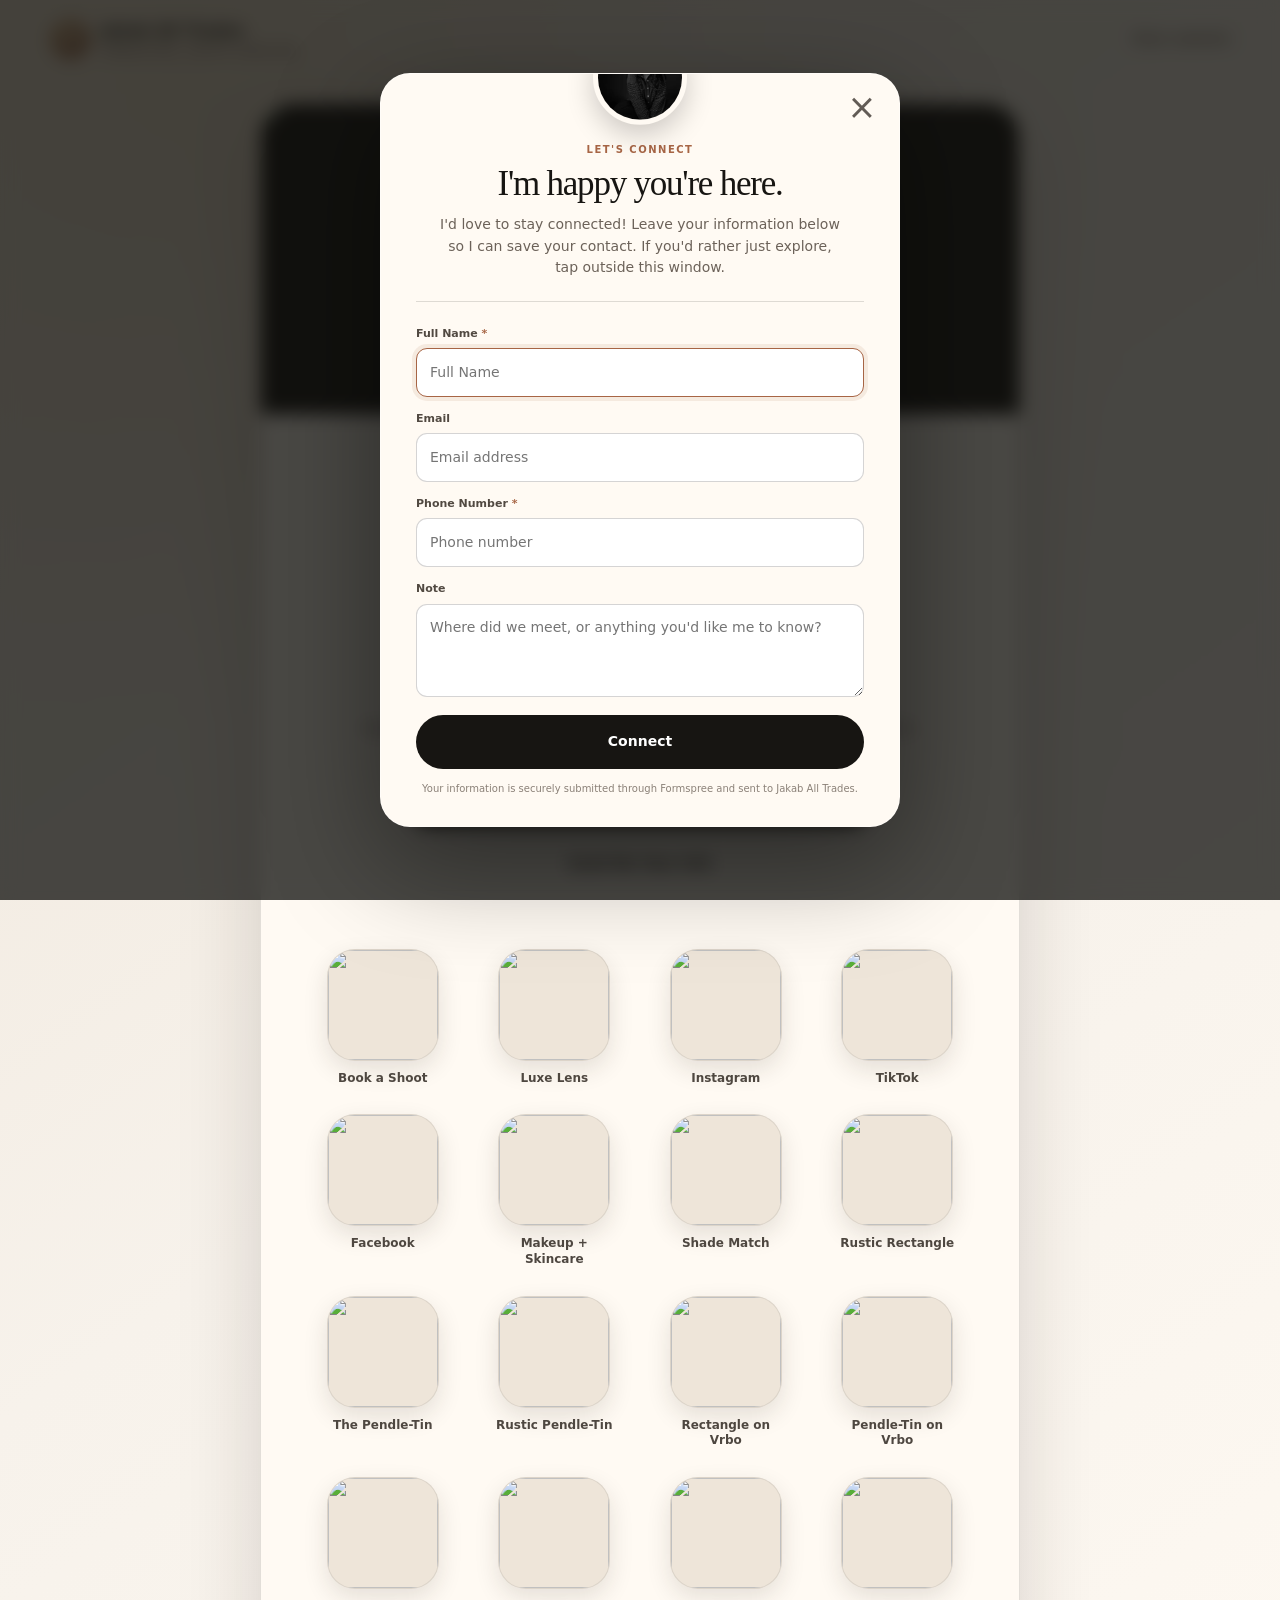
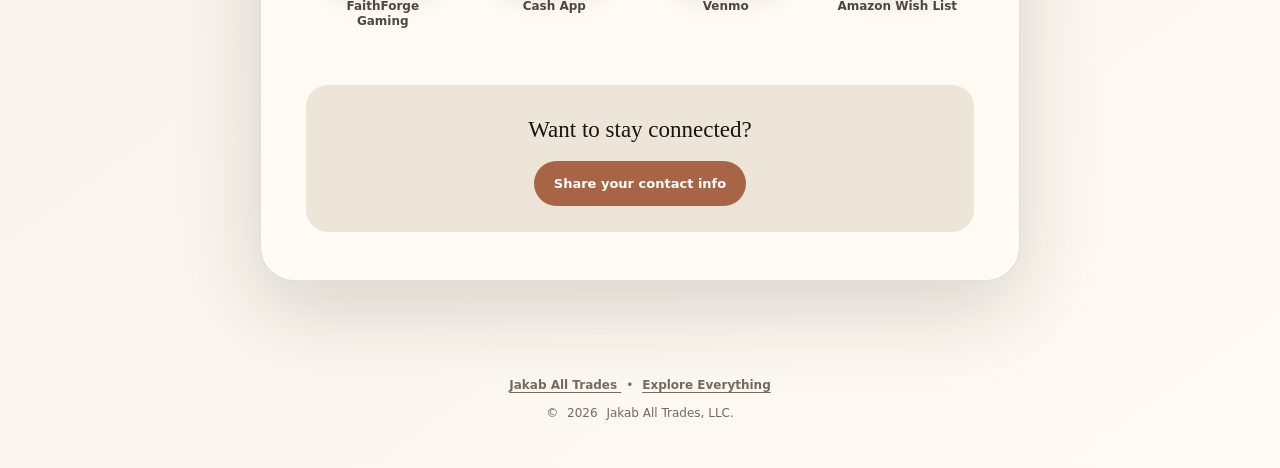
==== connect/index.html @ 353e12fd "Update print statement from 'Hello' to 'Goodbye'" ====
<!doctype html>
<html lang="en-US">

<head>
  <meta charset="utf-8">
  <meta name="viewport" content="width=device-width, initial-scale=1">

  <!-- =====================================================
       PRIMARY PAGE INFORMATION
       ===================================================== -->

  <title>Connect with Lucy Jakab | Jakab All Trades</title>

  <meta
    name="description"
    content="Connect with Lucy Jakab of Jakab All Trades in Pendleton, South Carolina. Find Luxe Lens Photography, stays near Clemson, social links, beauty favorites, FaithForge Gaming, and more.">

  <meta
    name="robots"
    content="index,follow,max-image-preview:large">

  <meta
    name="theme-color"
    content="#171512">

  <link
    rel="canonical"
    href="https://jakaballtrades.com/connect/">


  <!-- =====================================================
       BROWSER FAVICON
       ===================================================== -->

  <link
    rel="icon"
    type="image/webp"
    href="/assets/images/flaticon.webp">


  <!-- =====================================================
       SOCIAL SHARING / OPEN GRAPH

       Used when the Connect page is shared through
       Facebook, Messenger, Discord, texts, etc.
       ===================================================== -->

  <meta
    property="og:type"
    content="website">

  <meta
    property="og:site_name"
    content="Jakab All Trades">

  <meta
    property="og:locale"
    content="en_US">

  <meta
    property="og:url"
    content="https://jakaballtrades.com/connect/">

  <meta
    property="og:title"
    content="Connect with Lucy | Jakab All Trades">

  <meta
    property="og:description"
    content="Let's connect! Find Lucy Jakab's photography, Pendleton stays, social profiles, creative projects, recommendations, FaithForge Gaming, and more.">

  <meta
    property="og:image"
    content="https://jakaballtrades.com/assets/images/logo.webp">

  <meta
    property="og:image:type"
    content="image/webp">

  <meta
    property="og:image:alt"
    content="Jakab All Trades logo">


  <!-- =====================================================
       X / TWITTER CARD
       ===================================================== -->

  <meta
    name="twitter:card"
    content="summary_large_image">

  <meta
    name="twitter:title"
    content="Connect with Lucy | Jakab All Trades">

  <meta
    name="twitter:description"
    content="Connect with Lucy Jakab and explore photography, Pendleton stays, creative projects, recommendations, and more.">

  <meta
    name="twitter:image"
    content="https://jakaballtrades.com/assets/images/logo.webp">

  <meta
    name="twitter:image:alt"
    content="Jakab All Trades logo">


  <!-- =====================================================
       MAIN SITE STYLESHEET

       Because this page lives at:
       /connect/index.html

       ../ moves back to the website root.
       ===================================================== -->

  <link
    rel="stylesheet"
    href="../assets/css/styles.css">


  <!-- =====================================================
       STRUCTURED DATA
       ===================================================== -->

  <script type="application/ld+json">
  {
    "@context": "https://schema.org",
    "@type": "Organization",
    "name": "Jakab All Trades, LLC",
    "alternateName": "Jakab All Trades",
    "url": "https://jakaballtrades.com/",
    "logo": "https://jakaballtrades.com/assets/images/logo.webp",
    "description": "Photography by Luxe Lens, stays near Clemson, creative projects, beauty recommendations, and community connections from Lucy Jakab in Pendleton, South Carolina.",
    "areaServed": {
      "@type": "AdministrativeArea",
      "name": "Upstate South Carolina"
    },
    "sameAs": [
      "https://www.instagram.com/jakab.all.trades/",
      "https://www.facebook.com/lucy.norris.52",
      "https://faithforgegaming.com/"
    ]
  }
  </script>

</head>


<body class="connect-page">

<a class="skip-link" href="#main-content">
  Skip to content
</a>


<!-- =========================================
     SMALL TOP BAR
     ========================================= -->

<header class="connect-header">

  <a
    class="connect-brand"
    href="../"
    aria-label="Jakab All Trades home">

    <span class="connect-brand-mark">
      J
    </span>

    <span>
      Jakab All Trades
      <small>Pendleton, South Carolina</small>
    </span>

  </a>

  <a
    class="connect-home-link"
    href="../">
    Main website
  </a>

</header>


<main id="main-content">


  <!-- =========================================
       DIGITAL PROFILE CARD
       ========================================= -->

  <section class="digital-profile">

    <div class="digital-card">


      <!-- COVER IMAGE -->

      <div class="digital-cover">

        <img
          src="../assets/images/connect-cover.webp"
          alt="Jakab family"
          width="1200"
          height="650">

      </div>


      <!-- PROFILE PHOTO -->

      <div class="digital-avatar-holder">

        <img
          class="digital-avatar"
          src="../assets/images/profile-lucy.webp"
          alt="Lucy Jakab"
          width="200"
          height="200">

      </div>


      <!-- PROFILE INFORMATION -->

      <div class="digital-intro">

        <p class="digital-eyebrow">
          Jakab All Trades
        </p>

        <h1>
          Lucy Jakab
        </h1>

        <p class="digital-location">
          Pendleton, South Carolina
        </p>

        <p class="digital-bio">
          Hi there, welcome to my chaos! You'll find my photography,
          Pendleton stays, beauty favorites, communities, shops,
          recommendations, and all the other things I'm involved in
          right here.
        </p>


        <div class="digital-actions">

          <!--
            We'll create lucy-jakab.vcf separately.
          -->

          <a
            class="digital-button digital-button-primary"
            href="../assets/contact/lucy-jakab.vcf"
            download>
            Save My Contact
          </a>


          <button
            class="digital-button digital-button-secondary"
            type="button"
            data-open-lead>
            Send Me Your Info
          </button>

        </div>

      </div>



      <!-- =========================================
           POPL-STYLE IMAGE LINK GRID
           ========================================= -->

      <div class="digital-links">


        <!-- BOOK A SHOOT -->

        <a
          class="digital-link"
          href="https://unscriptedphotographers.com/b/Do33J2gYFtQOjV"
          target="_blank"
          rel="noopener">

          <span class="digital-link-image">
            <img
              src="../assets/images/link-book-shoot.webp"
              alt=""
              width="180"
              height="180">
          </span>

          <span>Book a Shoot</span>

        </a>


        <!-- LUXE LENS -->

        <a
          class="digital-link"
          href="https://www.instagram.com/luxelensphoto.rosestudios/"
          target="_blank"
          rel="noopener">

          <span class="digital-link-image">
            <img
              src="../assets/images/link-luxe-lens.webp"
              alt=""
              width="180"
              height="180">
          </span>

          <span>Luxe Lens</span>

        </a>


        <!-- INSTAGRAM -->

        <a
          class="digital-link"
          href="https://www.instagram.com/jakab.all.trades/"
          target="_blank"
          rel="noopener">

          <span class="digital-link-image">
            <img
              src="../assets/images/link-instagram.webp"
              alt=""
              width="180"
              height="180">
          </span>

          <span>Instagram</span>

        </a>


        <!-- TIKTOK -->

        <a
          class="digital-link"
          href="https://www.tiktok.com/@jakab.all.trades?_r=1&_t=ZP-99hqtp29LEl"
          target="_blank"
          rel="noopener">

          <span class="digital-link-image">
            <img
              src="../assets/images/link-tiktok.webp"
              alt=""
              width="180"
              height="180">
          </span>

          <span>TikTok</span>

        </a>


        <!-- FACEBOOK -->

        <a
          class="digital-link"
          href="https://www.facebook.com/lucy.norris.52"
          target="_blank"
          rel="noopener">

          <span class="digital-link-image">
            <img
              src="../assets/images/link-facebook.webp"
              alt=""
              width="180"
              height="180">
          </span>

          <span>Facebook</span>

        </a>


        <!-- MAKEUP -->

        <a
          class="digital-link"
          href="https://www.limelife.com/LucyJ/home"
          target="_blank"
          rel="noopener">

          <span class="digital-link-image">
            <img
              src="../assets/images/link-makeup.webp"
              alt=""
              width="180"
              height="180">
          </span>

          <span>Makeup + Skincare</span>

        </a>


        <!-- SHADE MATCH -->

        <a
          class="digital-link"
          href="https://www.riddle.com/view/482998?qzzr=1"
          target="_blank"
          rel="noopener">

          <span class="digital-link-image">
            <img
              src="../assets/images/link-shade-match.webp"
              alt=""
              width="180"
              height="180">
          </span>

          <span>Shade Match</span>

        </a>


        <!-- RUSTIC RECTANGLE -->

        <a
          class="digital-link"
          href="https://www.airbnb.com/rooms/47705872"
          target="_blank"
          rel="noopener">

          <span class="digital-link-image">
            <img
              src="../assets/images/link-rustic-rectangle.webp"
              alt=""
              width="180"
              height="180">
          </span>

          <span>Rustic Rectangle</span>

        </a>


        <!-- PENDLE-TIN -->

        <a
          class="digital-link"
          href="https://www.airbnb.com/rooms/33664061"
          target="_blank"
          rel="noopener">

          <span class="digital-link-image">
            <img
              src="../assets/images/link-pendle-tin.webp"
              alt=""
              width="180"
              height="180">
          </span>

          <span>The Pendle-Tin</span>

        </a>


        <!-- RUSTIC PENDLE-TIN -->

        <a
          class="digital-link"
          href="https://www.airbnb.com/rooms/1068824138586578535"
          target="_blank"
          rel="noopener">

          <span class="digital-link-image">
            <img
              src="../assets/images/link-rustic-pendletin.webp"
              alt=""
              width="180"
              height="180">
          </span>

          <span>Rustic Pendle-Tin</span>

        </a>


        <!-- VRBO RUSTIC RECTANGLE -->

        <a
          class="digital-link"
          href="https://www.vrbo.com/en-gb/p2178318vb"
          target="_blank"
          rel="noopener">

          <span class="digital-link-image">
            <img
              src="../assets/images/link-vrbo.webp"
              alt=""
              width="180"
              height="180">
          </span>

          <span>Rectangle on Vrbo</span>

        </a>


        <!-- VRBO PENDLE-TIN -->

        <a
          class="digital-link"
          href="https://www.vrbo.com/3015378"
          target="_blank"
          rel="noopener">

          <span class="digital-link-image">
            <img
              src="../assets/images/link-vrbo.webp"
              alt=""
              width="180"
              height="180">
          </span>

          <span>Pendle-Tin on Vrbo</span>

        </a>


        <!-- FAITHFORGE -->

        <a
          class="digital-link"
          href="https://faithforgegaming.com/"
          target="_blank"
          rel="noopener">

          <span class="digital-link-image">
            <img
              src="../assets/images/link-faithforge.webp"
              alt=""
              width="180"
              height="180">
          </span>

          <span>FaithForge Gaming</span>

        </a>


        <!-- CASH APP -->

        <a
          class="digital-link"
          href="https://cash.app/$LucyJakab"
          target="_blank"
          rel="noopener">

          <span class="digital-link-image">
            <img
              src="../assets/images/link-cashapp.webp"
              alt=""
              width="180"
              height="180">
          </span>

          <span>Cash App</span>

        </a>


        <!-- VENMO -->

        <a
          class="digital-link"
          href="https://account.venmo.com/u/Lucy-Jakab"
          target="_blank"
          rel="noopener">

          <span class="digital-link-image">
            <img
              src="../assets/images/link-venmo.webp"
              alt=""
              width="180"
              height="180">
          </span>

          <span>Venmo</span>

        </a>


        <!-- AMAZON -->

        <a
          class="digital-link"
          href="https://www.amazon.com/hz/wishlist/ls/2M4NUTN7SDLER?ref_=wl_share"
          target="_blank"
          rel="noopener">

          <span class="digital-link-image">
            <img
              src="../assets/images/link-amazon.webp"
              alt=""
              width="180"
              height="180">
          </span>

          <span>Amazon Wish List</span>

        </a>


      </div>


      <!-- =========================================
           BOTTOM CONNECT CTA
           ========================================= -->

      <div class="digital-bottom-cta">

        <p>
          Want to stay connected?
        </p>

        <button
          type="button"
          data-open-lead>
          Share your contact info
        </button>

      </div>


    </div>

  </section>

</main>



<!-- =====================================================
     LEAD CAPTURE MODAL
     Opens on EVERY PAGE LOAD
     ===================================================== -->

<div
  class="lead-modal"
  id="lead-modal"
  role="dialog"
  aria-modal="true"
  aria-labelledby="lead-title"
  aria-describedby="lead-description">

  <div
    class="lead-backdrop"
    data-close-lead>
  </div>


  <div class="lead-card">


    <!-- CLOSE -->

    <button
      class="lead-close"
      type="button"
      aria-label="Close"
      data-close-lead>
      &times;
    </button>


    <!-- PROFILE PHOTO -->

    <img
      class="lead-avatar"
      src="../assets/images/profile-lucy.webp"
      alt="Lucy Jakab"
      width="100"
      height="100">


    <!-- FORM STATE -->

    <div id="lead-form-state">

      <div class="lead-heading">

        <p class="lead-kicker">
          Let's connect
        </p>

        <h2 id="lead-title">
          I'm happy you're here.
        </h2>

        <p id="lead-description">
          I'd love to stay connected! Leave your information below
          so I can save your contact. If you'd rather just explore,
          tap outside this window.
        </p>

      </div>


      <!-- =====================================
           FORMSPREE FORM
           ===================================== -->

      <form
        id="lead-form"
        class="lead-form"
        action="https://formspree.io/f/maennzyr"
        method="POST">


        <!-- FULL NAME -->

        <div class="lead-field">

          <label for="lead-name">
            Full Name
            <span>*</span>
          </label>

          <input
            id="lead-name"
            type="text"
            name="name"
            autocomplete="name"
            placeholder="Full Name"
            required>

        </div>


        <!-- EMAIL -->

        <div class="lead-field">

          <label for="lead-email">
            Email
          </label>

          <input
            id="lead-email"
            type="email"
            name="email"
            autocomplete="email"
            placeholder="Email address">

        </div>


        <!-- PHONE -->

        <div class="lead-field">

          <label for="lead-phone">
            Phone Number
            <span>*</span>
          </label>

          <input
            id="lead-phone"
            type="tel"
            name="phone"
            autocomplete="tel"
            inputmode="tel"
            placeholder="Phone number"
            required>

        </div>


        <!-- NOTE -->

        <div class="lead-field">

          <label for="lead-note">
            Note
          </label>

          <textarea
            id="lead-note"
            name="message"
            rows="3"
            placeholder="Where did we meet, or anything you'd like me to know?"></textarea>

        </div>


        <!-- LEAD SOURCE -->

        <input
          id="lead-source"
          type="hidden"
          name="lead_source"
          value="Direct">


        <!-- PAGE -->

        <input
          type="hidden"
          name="page"
          value="Jakab All Trades Connect Page">


        <!-- SUBJECT -->

        <input
          type="hidden"
          name="_subject"
          value="New Jakab All Trades Lead">


        <!-- SUBMIT -->

        <button
          id="lead-submit"
          class="lead-submit"
          type="submit">

          <span class="lead-submit-text">
            Connect
          </span>

          <span
            class="lead-submit-loading"
            hidden>
            Sending...
          </span>

        </button>


        <p class="lead-privacy">
          Your information is securely submitted through Formspree
          and sent to Jakab All Trades.
        </p>


        <!-- ERROR MESSAGE -->

        <p
          id="lead-error"
          class="lead-error"
          role="alert"
          hidden>

          Something went wrong. Please try again.

        </p>

      </form>

    </div>



    <!-- =====================================
         SUCCESS STATE
         ===================================== -->

    <div
      id="lead-success-state"
      class="lead-success"
      hidden>

      <div class="lead-success-icon">
        ✓
      </div>

      <p class="lead-kicker">
        You're connected
      </p>

      <h2>
        Thanks for saying hello!
      </h2>

      <p>
        Your information has been sent to me.
        Feel free to explore everything below.
      </p>

      <button
        class="lead-success-button"
        type="button"
        data-close-lead>

        Continue Exploring

      </button>

    </div>


  </div>

</div>



<!-- =========================================
     SMALL FOOTER
     ========================================= -->

<footer class="connect-footer">

  <a href="../">
    Jakab All Trades
  </a>

  <span>
    •
  </span>

  <a href="../links/">
    Explore Everything
  </a>

  <p>
    © <span data-year></span> Jakab All Trades, LLC.
  </p>

</footer>



<!-- YOUR NORMAL SITE JS -->

<script src="../assets/js/site.js" defer></script>


<!-- =========================================
     CONNECT PAGE JS
     ========================================= -->

<script>

document.addEventListener("DOMContentLoaded", function () {

  const modal =
    document.getElementById("lead-modal");

  const form =
    document.getElementById("lead-form");

  const formState =
    document.getElementById("lead-form-state");

  const successState =
    document.getElementById("lead-success-state");

  const errorMessage =
    document.getElementById("lead-error");

  const submitButton =
    document.getElementById("lead-submit");

  const submitText =
    submitButton.querySelector(".lead-submit-text");

  const submitLoading =
    submitButton.querySelector(".lead-submit-loading");

  const firstInput =
    document.getElementById("lead-name");

  const sourceInput =
    document.getElementById("lead-source");

  const openButtons =
    document.querySelectorAll("[data-open-lead]");

  const closeButtons =
    document.querySelectorAll("[data-close-lead]");


  /* =========================================
     READ LEAD SOURCE FROM URL

     Examples:

     /connect/?src=qr
     /connect/?src=nfc
     /connect/?src=business-card
     /connect/?src=photography

     ========================================= */

  const urlParams =
    new URLSearchParams(window.location.search);

  const leadSource =
    urlParams.get("src");

  if (leadSource) {

    sourceInput.value = leadSource;

  }



  /* =========================================
     OPEN MODAL
     ========================================= */

  function openLeadModal() {

    modal.classList.add("is-open");

    document.body.classList.add("lead-modal-open");

    /*
      Don't immediately open the mobile keyboard.
      Only autofocus on larger screens.
    */

    if (window.innerWidth > 680) {

      setTimeout(function () {

        firstInput.focus();

      }, 250);

    }

  }



  /* =========================================
     CLOSE MODAL
     ========================================= */

  function closeLeadModal() {

    modal.classList.remove("is-open");

    document.body.classList.remove("lead-modal-open");

  }



  /* =========================================
     ALWAYS SHOW WHEN PAGE OPENS
     ========================================= */

  openLeadModal();



  /* =========================================
     OPEN BUTTONS
     ========================================= */

  openButtons.forEach(function (button) {

    button.addEventListener(
      "click",
      openLeadModal
    );

  });



  /* =========================================
     CLOSE BUTTONS / BACKDROP
     ========================================= */

  closeButtons.forEach(function (button) {

    button.addEventListener(
      "click",
      closeLeadModal
    );

  });



  /* =========================================
     ESC KEY
     ========================================= */

  document.addEventListener(
    "keydown",
    function (event) {

      if (
        event.key === "Escape" &&
        modal.classList.contains("is-open")
      ) {

        closeLeadModal();

      }

    }
  );



  /* =========================================
     AJAX FORMSPREE SUBMISSION

     Keeps visitor on your website.
     ========================================= */

  form.addEventListener(
    "submit",
    async function (event) {

      event.preventDefault();


      errorMessage.hidden = true;

      submitButton.disabled = true;

      submitText.hidden = true;

      submitLoading.hidden = false;


      const formData =
        new FormData(form);


      try {

        const response =
          await fetch(
            form.action,
            {
              method: "POST",
              body: formData,
              headers: {
                "Accept": "application/json"
              }
            }
          );


        if (response.ok) {

          formState.hidden = true;

          successState.hidden = false;

          form.reset();

          /*
            Preserve source after reset.
          */

          sourceInput.value =
            leadSource || "Direct";

        }

        else {

          throw new Error(
            "Form submission failed."
          );

        }

      }

      catch (error) {

        errorMessage.hidden = false;

      }

      finally {

        submitButton.disabled = false;

        submitText.hidden = false;

        submitLoading.hidden = true;

      }

    }
  );



  /* =========================================
     YEAR
     ========================================= */

  document
    .querySelectorAll("[data-year]")
    .forEach(function (element) {

      element.textContent =
        new Date().getFullYear();

    });

});

</script>


</body>
</html>
---- assets/css/styles.css ----
:root {
  --ink: #171512;
  --ink-soft: #36322d;
  --paper: #f7f2eb;
  --paper-deep: #eee5d9;
  --cream: #fffaf3;
  --white: #ffffff;
  --clay: #a76545;
  --clay-dark: #73432e;
  --sage: #77806d;
  --gold: #b89055;
  --line: rgba(23, 21, 18, 0.14);
  --line-light: rgba(255, 255, 255, 0.18);
  --shadow: 0 24px 70px rgba(35, 26, 18, 0.14);
  --radius-sm: 14px;
  --radius-md: 24px;
  --radius-lg: 36px;
  --content: 1180px;
}

* { box-sizing: border-box; }
html { scroll-behavior: smooth; }
body {
  margin: 0;
  background: var(--paper);
  color: var(--ink);
  font-family: Inter, ui-sans-serif, system-ui, -apple-system, BlinkMacSystemFont, "Segoe UI", sans-serif;
  font-size: 16px;
  line-height: 1.65;
  text-rendering: optimizeLegibility;
}
img { display: block; max-width: 100%; }
a { color: inherit; }
button, input, textarea { font: inherit; }

.skip-link {
  position: fixed;
  top: 12px;
  left: 12px;
  z-index: 1000;
  transform: translateY(-150%);
  padding: 10px 14px;
  border-radius: 10px;
  background: var(--white);
  color: var(--ink);
  font-weight: 800;
}
.skip-link:focus { transform: translateY(0); }

.container {
  width: min(calc(100% - 40px), var(--content));
  margin-inline: auto;
}

.site-header {
  position: sticky;
  top: 0;
  z-index: 100;
  border-bottom: 1px solid rgba(255, 255, 255, 0.10);
  background: rgba(23, 21, 18, 0.92);
  color: var(--white);
  backdrop-filter: blur(14px);
}
.header-inner {
  min-height: 78px;
  display: flex;
  align-items: center;
  justify-content: space-between;
  gap: 24px;
}
.brand {
  display: inline-flex;
  align-items: center;
  gap: 12px;
  text-decoration: none;
  font-weight: 850;
  letter-spacing: -0.02em;
}
.brand-mark {
  width: 42px;
  height: 42px;
  display: grid;
  place-items: center;
  border: 1px solid var(--line-light);
  border-radius: 50%;
  background: linear-gradient(145deg, #d7b88a, #8e5a3f);
  color: var(--white);
  font-family: Georgia, "Times New Roman", serif;
  font-size: 21px;
}
.brand small {
  display: block;
  color: rgba(255,255,255,.67);
  font-size: 11px;
  font-weight: 650;
  letter-spacing: .11em;
  text-transform: uppercase;
}
.site-nav { display: flex; align-items: center; gap: 24px; }
.site-nav a {
  text-decoration: none;
  color: rgba(255,255,255,.78);
  font-size: 14px;
  font-weight: 720;
}
.site-nav a:hover, .site-nav a:focus-visible { color: var(--white); }
.nav-cta {
  padding: 10px 16px;
  border: 1px solid rgba(255,255,255,.24);
  border-radius: 999px;
}
.menu-button {
  display: none;
  width: 46px;
  height: 46px;
  border: 1px solid var(--line-light);
  border-radius: 50%;
  background: transparent;
  color: var(--white);
  cursor: pointer;
}
.menu-button svg { width: 23px; margin: auto; }

.hero {
  overflow: hidden;
  background:
    radial-gradient(circle at 12% 10%, rgba(184, 144, 85, .16), transparent 33%),
    linear-gradient(135deg, #171512 0%, #211b17 55%, #2b211b 100%);
  color: var(--white);
}
.hero-inner {
  min-height: 680px;
  display: grid;
  grid-template-columns: 1.05fr .95fr;
  gap: clamp(42px, 7vw, 92px);
  align-items: center;
  padding-block: 72px;
}
.eyebrow {
  display: inline-flex;
  align-items: center;
  gap: 10px;
  margin: 0 0 18px;
  color: #d8c2a4;
  font-size: 12px;
  font-weight: 850;
  letter-spacing: .14em;
  text-transform: uppercase;
}
.eyebrow::before { content: ""; width: 34px; height: 1px; background: currentColor; }
h1, h2, h3 {
  margin-top: 0;
  font-family: Georgia, "Times New Roman", serif;
  letter-spacing: -0.035em;
  line-height: 1.08;
}
h1 { max-width: 760px; margin-bottom: 22px; font-size: clamp(47px, 6.4vw, 86px); font-weight: 500; }
h2 { margin-bottom: 16px; font-size: clamp(35px, 4vw, 56px); font-weight: 500; }
h3 { margin-bottom: 10px; font-size: clamp(23px, 2.3vw, 31px); font-weight: 600; }
.hero-copy > p:not(.eyebrow) {
  max-width: 650px;
  margin: 0 0 32px;
  color: rgba(255,255,255,.73);
  font-size: clamp(17px, 2vw, 20px);
}
.button-row { display: flex; flex-wrap: wrap; gap: 12px; }
.button {
  min-height: 50px;
  display: inline-flex;
  align-items: center;
  justify-content: center;
  gap: 9px;
  padding: 12px 20px;
  border: 1px solid transparent;
  border-radius: 999px;
  text-decoration: none;
  font-size: 14px;
  font-weight: 820;
  transition: transform .18s ease, background .18s ease, border-color .18s ease;
}
.button:hover { transform: translateY(-2px); }
.button-light { background: var(--cream); color: var(--ink); }
.button-outline { border-color: rgba(255,255,255,.26); color: var(--white); }
.button-dark { background: var(--ink); color: var(--white); }
.button-clay { background: var(--clay); color: var(--white); }

.hero-visual { position: relative; min-height: 520px; }
.hero-photo {
  width: min(100%, 560px);
  height: 520px;
  margin-left: auto;
  border-radius: 200px 200px 26px 26px;
  object-fit: cover;
  object-position: center;
  box-shadow: 0 36px 100px rgba(0,0,0,.42);
}
.profile-chip {
  position: absolute;
  left: -24px;
  bottom: 34px;
  width: min(315px, 78%);
  display: flex;
  align-items: center;
  gap: 14px;
  padding: 14px;
  border: 1px solid rgba(255,255,255,.22);
  border-radius: 22px;
  background: rgba(248, 241, 232, .94);
  color: var(--ink);
  box-shadow: var(--shadow);
}
.profile-chip img {
  width: 74px;
  height: 74px;
  border-radius: 50%;
  object-fit: cover;
}
.profile-chip strong { display: block; font-size: 16px; }
.profile-chip span { color: #6d6259; font-size: 13px; }

.trust-strip { border-bottom: 1px solid var(--line); background: var(--cream); }
.trust-inner {
  min-height: 92px;
  display: grid;
  grid-template-columns: repeat(3, 1fr);
  align-items: center;
  gap: 20px;
  text-align: center;
  color: #6a6057;
  font-size: 13px;
  font-weight: 760;
  letter-spacing: .04em;
  text-transform: uppercase;
}
.trust-inner span + span { border-left: 1px solid var(--line); }

.section { padding-block: clamp(76px, 10vw, 125px); }
.section-cream { background: var(--cream); }
.section-dark { background: var(--ink); color: var(--white); }
.section-heading {
  max-width: 730px;
  margin-bottom: 40px;
}
.section-heading p { margin: 0; color: #70665d; font-size: 18px; }
.section-dark .section-heading p { color: rgba(255,255,255,.66); }

.branch-grid {
  display: grid;
  grid-template-columns: repeat(12, 1fr);
  gap: 18px;
}
.branch-card {
  min-height: 330px;
  position: relative;
  overflow: hidden;
  display: flex;
  flex-direction: column;
  justify-content: flex-end;
  padding: 30px;
  border: 1px solid var(--line);
  border-radius: var(--radius-md);
  background: var(--white);
  text-decoration: none;
  box-shadow: 0 10px 35px rgba(44, 34, 24, .05);
  transition: transform .2s ease, box-shadow .2s ease;
}
.branch-card:hover { transform: translateY(-5px); box-shadow: var(--shadow); }
.branch-card::before {
  content: "";
  position: absolute;
  inset: 0;
  background: radial-gradient(circle at 90% 10%, rgba(167, 101, 69, .18), transparent 35%);
}
.branch-card > * { position: relative; }
.branch-card-large { grid-column: span 6; }
.branch-card-small { grid-column: span 3; }
.branch-number { margin-bottom: auto; color: var(--clay); font-size: 12px; font-weight: 850; letter-spacing: .12em; }
.branch-card p { margin: 0; color: #71675e; }
.branch-link { margin-top: 22px; font-size: 13px; font-weight: 850; }
.branch-card-dark { background: #26221e; color: var(--white); border-color: transparent; }
.branch-card-dark p { color: rgba(255,255,255,.65); }
.branch-card-sage { background: #dfe3d9; }
.branch-card-clay { background: #ead7ca; }

.photo-grid {
  display: grid;
  grid-template-columns: repeat(3, 1fr);
  gap: 18px;
}
.photo-card { text-decoration: none; }
.photo-frame {
  aspect-ratio: 4 / 5;
  overflow: hidden;
  border-radius: var(--radius-md);
  background: #ddd;
}
.photo-frame img { width: 100%; height: 100%; object-fit: cover; transition: transform .45s ease; }
.photo-card:hover img { transform: scale(1.035); }
.photo-card h3 { margin: 18px 0 6px; font-size: 26px; }
.photo-card p { margin: 0; color: #70665d; }

.split {
  display: grid;
  grid-template-columns: 1fr 1fr;
  gap: clamp(38px, 7vw, 90px);
  align-items: center;
}
.split-photo {
  min-height: 560px;
  border-radius: var(--radius-lg);
  object-fit: cover;
  box-shadow: var(--shadow);
}
.copy p { color: #70665d; font-size: 18px; }
.copy .button-row { margin-top: 28px; }

.stay-grid { display: grid; grid-template-columns: repeat(3, 1fr); gap: 18px; }
.stay-card {
  overflow: hidden;
  border: 1px solid var(--line);
  border-radius: var(--radius-md);
  background: var(--white);
}
.stay-card img { width: 100%; aspect-ratio: 4/3; object-fit: cover; }
.stay-card-body { padding: 24px; }
.stay-card-body h3 { font-size: 25px; }
.stay-card-body p { color: #70665d; }
.text-link { font-size: 14px; font-weight: 850; text-underline-offset: 4px; }

.cta-panel {
  display: grid;
  grid-template-columns: 1.3fr .7fr;
  gap: 40px;
  align-items: center;
  padding: clamp(36px, 6vw, 70px);
  border-radius: var(--radius-lg);
  background: linear-gradient(135deg, #b77756, #7e4934);
  color: var(--white);
}
.cta-panel p { max-width: 650px; color: rgba(255,255,255,.78); font-size: 18px; }
.cta-panel .button-row { justify-content: flex-end; }

.page-hero {
  padding-block: 90px 82px;
  background: linear-gradient(135deg, #171512, #2b211b);
  color: var(--white);
}
.page-hero p:not(.eyebrow) { max-width: 720px; margin: 0; color: rgba(255,255,255,.70); font-size: 19px; }
.breadcrumbs { margin-bottom: 22px; color: rgba(255,255,255,.58); font-size: 13px; }
.breadcrumbs a { text-underline-offset: 3px; }

.content-grid {
  display: grid;
  grid-template-columns: 1fr 1fr;
  gap: 18px;
}
.info-card {
  padding: 30px;
  border: 1px solid var(--line);
  border-radius: var(--radius-md);
  background: var(--white);
}
.info-card p { color: #70665d; }

.link-groups { display: grid; grid-template-columns: repeat(2, 1fr); gap: 22px; }
.link-group {
  padding: 28px;
  border: 1px solid var(--line);
  border-radius: var(--radius-md);
  background: var(--white);
}
.link-list { display: grid; gap: 10px; }
.link-item {
  min-height: 52px;
  display: flex;
  align-items: center;
  justify-content: space-between;
  gap: 18px;
  padding: 12px 15px;
  border: 1px solid var(--line);
  border-radius: 13px;
  text-decoration: none;
  font-weight: 760;
}
.link-item:hover { border-color: rgba(167,101,69,.55); background: #fbf7f1; }
.link-item span { color: #8a7d72; font-size: 12px; font-weight: 650; }

.site-footer { padding-block: 56px 34px; background: #11100e; color: var(--white); }
.footer-grid { display: grid; grid-template-columns: 1.4fr .6fr .6fr; gap: 40px; }
.footer-copy { max-width: 500px; color: rgba(255,255,255,.58); }
.footer-heading { margin: 0 0 12px; font-size: 12px; font-weight: 850; letter-spacing: .12em; text-transform: uppercase; color: #d6bd9c; }
.footer-links { display: grid; gap: 8px; }
.footer-links a { color: rgba(255,255,255,.72); text-decoration: none; }
.footer-links a:hover { color: var(--white); }
.footer-bottom {
  display: flex;
  justify-content: space-between;
  gap: 20px;
  margin-top: 42px;
  padding-top: 22px;
  border-top: 1px solid rgba(255,255,255,.12);
  color: rgba(255,255,255,.48);
  font-size: 12px;
}

:focus-visible { outline: 3px solid #d7a66d; outline-offset: 4px; }

@media (max-width: 920px) {
  .menu-button { display: grid; place-items: center; }
  .site-nav {
    position: absolute;
    top: 78px;
    left: 20px;
    right: 20px;
    display: none;
    align-items: stretch;
    flex-direction: column;
    gap: 0;
    padding: 12px;
    border: 1px solid rgba(255,255,255,.13);
    border-radius: 18px;
    background: #1d1a17;
    box-shadow: 0 18px 50px rgba(0,0,0,.35);
  }
  .site-nav.is-open { display: flex; }
  .site-nav a { padding: 12px; border-radius: 10px; }
  .site-nav a:hover { background: rgba(255,255,255,.06); }
  .nav-cta { border: 0; }
  .hero-inner { grid-template-columns: 1fr; min-height: auto; }
  .hero-copy { max-width: 760px; }
  .hero-visual { width: min(100%, 620px); margin-inline: auto; }
  .branch-card-large { grid-column: span 12; }
  .branch-card-small { grid-column: span 6; }
  .split { grid-template-columns: 1fr; }
  .split-photo { min-height: 430px; }
  .stay-grid { grid-template-columns: 1fr 1fr; }
  .cta-panel { grid-template-columns: 1fr; }
  .cta-panel .button-row { justify-content: flex-start; }
  .footer-grid { grid-template-columns: 1fr 1fr; }
  .footer-grid > :first-child { grid-column: 1 / -1; }
}

@media (max-width: 680px) {
  .container { width: min(calc(100% - 28px), var(--content)); }
  .header-inner { min-height: 70px; }
  .site-nav { top: 70px; left: 14px; right: 14px; }
  .brand-text { font-size: 14px; }
  .hero-inner { padding-block: 54px 68px; gap: 46px; }
  h1 { font-size: clamp(43px, 13vw, 62px); }
  .hero-visual { min-height: 440px; }
  .hero-photo { height: 430px; border-radius: 150px 150px 22px 22px; }
  .profile-chip { left: 10px; bottom: 18px; }
  .trust-inner { grid-template-columns: 1fr; gap: 0; padding-block: 20px; }
  .trust-inner span { padding: 8px; }
  .trust-inner span + span { border-left: 0; }
  .branch-card-small { grid-column: span 12; }
  .photo-grid, .stay-grid, .content-grid, .link-groups { grid-template-columns: 1fr; }
  .section { padding-block: 72px; }
  .page-hero { padding-block: 64px; }
  .footer-grid { grid-template-columns: 1fr; }
  .footer-grid > :first-child { grid-column: auto; }
  .footer-bottom { flex-direction: column; }
}

@media (prefers-reduced-motion: reduce) {
  *, *::before, *::after { scroll-behavior: auto !important; transition: none !important; }
}
/* =========================================================
   JAKAB ALL TRADES
   QR / NFC CONNECT PAGE
   ========================================================= */

.connect-page {
  min-height: 100vh;
  background:
    radial-gradient(
      circle at 15% 5%,
      rgba(184,144,85,.14),
      transparent 28%
    ),
    linear-gradient(
      145deg,
      #eee5d9 0%,
      #f7f2eb 48%,
      #fffaf3 100%
    );
}


/* =========================================================
   SIMPLE HEADER
   ========================================================= */

.connect-header {
  width: min(calc(100% - 40px), 1180px);
  min-height: 78px;
  margin-inline: auto;

  display: flex;
  align-items: center;
  justify-content: space-between;
  gap: 20px;
}


.connect-brand {
  display: inline-flex;
  align-items: center;
  gap: 11px;

  color: var(--ink);
  text-decoration: none;
  font-weight: 850;
}


.connect-brand-mark {
  width: 40px;
  height: 40px;

  display: grid;
  place-items: center;

  border-radius: 50%;

  background:
    linear-gradient(
      145deg,
      #d7b88a,
      #8e5a3f
    );

  color: white;

  font-family:
    Georgia,
    "Times New Roman",
    serif;

  font-size: 20px;
}


.connect-brand small {
  display: block;

  color: #766b61;

  font-size: 10px;
  font-weight: 700;
  letter-spacing: .09em;
  text-transform: uppercase;
}


.connect-home-link {
  color: #6c6259;

  font-size: 13px;
  font-weight: 800;

  text-decoration: none;
}


.connect-home-link:hover {
  color: var(--clay);
}


/* =========================================================
   PROFILE AREA
   ========================================================= */

.digital-profile {
  padding: 25px 20px 80px;
}


.digital-card {
  width: min(100%, 760px);
  margin-inline: auto;

  overflow: hidden;

  border:
    1px solid
    rgba(23,21,18,.12);

  border-radius: 34px;

  background: var(--cream);

  box-shadow:
    0 28px 85px
    rgba(35,26,18,.16);
}


/* COVER */

.digital-cover {
  height: 310px;
  overflow: hidden;

  background: var(--ink);
}


.digital-cover img {
  width: 100%;
  height: 100%;

  object-fit: cover;
  object-position: center;
}


/* AVATAR */

.digital-avatar-holder {
  position: relative;

  z-index: 2;

  height: 0;

  display: flex;
  justify-content: center;
}


.digital-avatar {
  width: 172px;
  height: 172px;

  transform:
    translateY(-50%);

  border:
    7px solid
    var(--cream);

  border-radius: 50%;

  object-fit: cover;

  background:
    var(--paper-deep);

  box-shadow:
    0 15px 38px
    rgba(23,21,18,.25);
}


/* INTRO */

.digital-intro {
  padding:
    108px 45px 34px;

  text-align: center;
}


.digital-eyebrow {
  margin: 0 0 6px;

  color: var(--clay);

  font-size: 11px;
  font-weight: 900;

  letter-spacing: .15em;

  text-transform: uppercase;
}


.digital-intro h1 {
  margin: 0 0 7px;

  font-size:
    clamp(
      40px,
      6vw,
      58px
    );
}


.digital-location {
  margin: 0 0 22px;

  color: #786e65;

  font-size: 13px;
  font-weight: 750;

  letter-spacing: .025em;
}


.digital-bio {
  max-width: 555px;

  margin:
    0 auto 30px;

  color: #675e56;

  font-size: 16px;
  line-height: 1.7;
}


/* PROFILE BUTTONS */

.digital-actions {
  width:
    min(
      100%,
      470px
    );

  margin-inline: auto;

  display: grid;
  gap: 10px;
}


.digital-button {
  min-height: 55px;

  display: flex;
  align-items: center;
  justify-content: center;

  padding:
    12px 22px;

  border-radius: 999px;

  font-size: 14px;
  font-weight: 850;

  text-decoration: none;

  cursor: pointer;

  transition:
    transform .18s ease,
    background .18s ease,
    border-color .18s ease;
}


.digital-button:hover {
  transform:
    translateY(-2px);
}


.digital-button-primary {
  border:
    1px solid
    var(--ink);

  background:
    var(--ink);

  color:
    var(--white);
}


.digital-button-secondary {
  border:
    1px solid
    var(--line);

  background:
    transparent;

  color:
    var(--ink);
}


.digital-button-secondary:hover {
  border-color:
    var(--clay);

  background:
    #fbf4ec;
}


/* =========================================================
   IMAGE LINK GRID
   ========================================================= */

.digital-links {
  display: grid;

  grid-template-columns:
    repeat(4, minmax(0, 1fr));

  gap:
    28px 18px;

  padding:
    24px 45px 55px;
}


.digital-link {
  min-width: 0;

  display: flex;
  flex-direction: column;
  align-items: center;

  gap: 10px;

  color:
    var(--ink);

  text-align: center;

  text-decoration: none;
}


.digital-link-image {
  width: 100%;
  max-width: 112px;

  aspect-ratio: 1;

  display: block;

  overflow: hidden;

  border:
    1px solid
    rgba(23,21,18,.08);

  border-radius: 25%;

  background:
    var(--paper-deep);

  box-shadow:
    0 9px 24px
    rgba(38,29,21,.12);

  transition:
    transform .2s ease,
    box-shadow .2s ease;
}


.digital-link-image img {
  width: 100%;
  height: 100%;

  object-fit: cover;
}


.digital-link > span:last-child {
  max-width: 120px;

  color:
    #4e4740;

  font-size: 12px;
  font-weight: 760;

  line-height: 1.3;
}


.digital-link:hover
.digital-link-image {

  transform:
    translateY(-4px)
    scale(1.015);

  box-shadow:
    0 14px 32px
    rgba(38,29,21,.19);
}


/* =========================================================
   BOTTOM CTA
   ========================================================= */

.digital-bottom-cta {
  margin:
    0 45px 48px;

  padding:
    26px;

  border-radius:
    22px;

  background:
    var(--paper-deep);

  text-align:
    center;
}


.digital-bottom-cta p {
  margin:
    0 0 12px;

  font-family:
    Georgia,
    "Times New Roman",
    serif;

  font-size:
    23px;
}


.digital-bottom-cta button {
  min-height:
    45px;

  padding:
    10px 20px;

  border: 0;

  border-radius:
    999px;

  background:
    var(--clay);

  color:
    white;

  font-size:
    13px;

  font-weight:
    850;

  cursor:
    pointer;
}


/* =========================================================
   LEAD MODAL
   ========================================================= */

body.lead-modal-open {
  overflow: hidden;
}


.lead-modal {
  position:
    fixed;

  z-index:
    3000;

  inset: 0;

  visibility:
    hidden;

  opacity: 0;

  display: grid;
  place-items: center;

  padding:
    35px 20px;

  transition:
    opacity .22s ease,
    visibility .22s ease;
}


.lead-modal.is-open {
  visibility:
    visible;

  opacity: 1;
}


.lead-backdrop {
  position:
    absolute;

  inset: 0;

  background:
    rgba(17,16,14,.76);

  backdrop-filter:
    blur(9px);
}


.lead-card {
  position:
    relative;

  z-index: 1;

  width:
    min(
      100%,
      520px
    );

  max-height:
    calc(
      100dvh - 55px
    );

  overflow-y:
    auto;

  padding:
    68px 35px 30px;

  border:
    1px solid
    rgba(255,255,255,.35);

  border-radius:
    30px;

  background:
    var(--cream);

  color:
    var(--ink);

  box-shadow:
    0 35px 110px
    rgba(0,0,0,.4);

  transform:
    translateY(18px)
    scale(.985);

  transition:
    transform .24s ease;
}


.lead-modal.is-open
.lead-card {

  transform:
    translateY(0)
    scale(1);
}


/* CLOSE */

.lead-close {
  position:
    absolute;

  top: 13px;
  right: 16px;

  width: 42px;
  height: 42px;

  display: grid;
  place-items: center;

  padding: 0;

  border: 0;

  background:
    transparent;

  color:
    #625b55;

  font-size:
    35px;

  font-weight:
    300;

  line-height:
    1;

  cursor:
    pointer;
}


/* PROFILE IMAGE */

.lead-avatar {
  position:
    absolute;

  top: 0;
  left: 50%;

  width: 94px;
  height: 94px;

  transform:
    translate(
      -50%,
      -46%
    );

  object-fit:
    cover;

  border:
    5px solid
    var(--cream);

  border-radius:
    50%;

  background:
    var(--paper-deep);

  box-shadow:
    0 10px 28px
    rgba(0,0,0,.2);
}


/* MODAL HEADING */

.lead-heading {
  padding-bottom:
    22px;

  border-bottom:
    1px solid
    var(--line);

  text-align:
    center;
}


.lead-kicker {
  margin:
    0 0 7px;

  color:
    var(--clay);

  font-size:
    10px;

  font-weight:
    900;

  letter-spacing:
    .15em;

  text-transform:
    uppercase;
}


.lead-heading h2 {
  margin:
    0 0 11px;

  font-size:
    35px;
}


.lead-heading > p:last-child {
  max-width:
    405px;

  margin:
    0 auto;

  color:
    #6c6259;

  font-size:
    14px;

  line-height:
    1.55;
}


/* FORM */

.lead-form {
  display:
    grid;

  gap:
    13px;

  padding-top:
    23px;
}


.lead-field {
  display:
    grid;

  gap:
    5px;
}


.lead-field label {
  color:
    #514941;

  font-size:
    11px;

  font-weight:
    850;
}


.lead-field label span {
  color:
    var(--clay);
}


.lead-field input,
.lead-field textarea {
  width:
    100%;

  min-height:
    49px;

  padding:
    11px 13px;

  border:
    1px solid
    rgba(23,21,18,.18);

  border-radius:
    11px;

  outline:
    none;

  background:
    white;

  color:
    var(--ink);

  font-size:
    14px;

  transition:
    border-color .18s ease,
    box-shadow .18s ease;
}


.lead-field textarea {
  min-height:
    82px;

  resize:
    vertical;
}


.lead-field input:focus,
.lead-field textarea:focus {

  border-color:
    var(--clay);

  box-shadow:
    0 0 0 4px
    rgba(167,101,69,.11);
}


/* SUBMIT */

.lead-submit {
  min-height:
    54px;

  margin-top:
    5px;

  border: 0;

  border-radius:
    999px;

  background:
    var(--ink);

  color:
    white;

  font-size:
    14px;

  font-weight:
    900;

  cursor:
    pointer;

  transition:
    background .18s ease,
    transform .18s ease;
}


.lead-submit:hover {
  transform:
    translateY(-1px);

  background:
    var(--clay-dark);
}


.lead-submit:disabled {
  cursor:
    wait;

  opacity:
    .7;
}


.lead-privacy {
  margin:
    0;

  color:
    #8b8178;

  text-align:
    center;

  font-size:
    10px;

  line-height:
    1.45;
}


.lead-error {
  margin:
    2px 0 0;

  padding:
    10px;

  border-radius:
    9px;

  background:
    #f5e4de;

  color:
    #743c2d;

  text-align:
    center;

  font-size:
    12px;

  font-weight:
    700;
}


/* =========================================================
   SUCCESS STATE
   ========================================================= */

.lead-success {
  padding:
    24px 4px 10px;

  text-align:
    center;
}


.lead-success-icon {
  width:
    62px;

  height:
    62px;

  margin:
    0 auto 20px;

  display:
    grid;

  place-items:
    center;

  border-radius:
    50%;

  background:
    var(--sage);

  color:
    white;

  font-size:
    27px;

  font-weight:
    900;
}


.lead-success h2 {
  margin:
    0 0 13px;

  font-size:
    38px;
}


.lead-success > p:not(.lead-kicker) {
  max-width:
    370px;

  margin:
    0 auto 25px;

  color:
    #6c6259;
}


.lead-success-button {
  width:
    100%;

  min-height:
    53px;

  border: 0;

  border-radius:
    999px;

  background:
    var(--ink);

  color:
    white;

  font-weight:
    850;

  cursor:
    pointer;
}


/* =========================================================
   FOOTER
   ========================================================= */

.connect-footer {
  padding:
    15px 20px 45px;

  color:
    #756a60;

  text-align:
    center;

  font-size:
    12px;
}


.connect-footer a {
  font-weight:
    800;

  text-underline-offset:
    3px;
}


.connect-footer span {
  padding:
    0 5px;
}


.connect-footer p {
  margin:
    8px 0 0;
}


/* =========================================================
   TABLET
   ========================================================= */

@media (max-width: 760px) {

  .digital-cover {
    height:
      250px;
  }


  .digital-avatar {
    width:
      150px;

    height:
      150px;
  }


  .digital-intro {
    padding:
      95px 28px 30px;
  }


  .digital-links {
    grid-template-columns:
      repeat(
        3,
        minmax(0,1fr)
      );

    gap:
      25px 14px;

    padding:
      22px 28px 48px;
  }


  .digital-link-image {
    max-width:
      105px;
  }


  .digital-bottom-cta {
    margin:
      0 28px 38px;
  }

}


/* =========================================================
   MOBILE
   ========================================================= */

@media (max-width: 520px) {

  .connect-header {
    width:
      calc(100% - 28px);

    min-height:
      66px;
  }


  .connect-brand {
    font-size:
      13px;
  }


  .connect-brand small {
    font-size:
      8px;
  }


  .connect-brand-mark {
    width:
      35px;

    height:
      35px;

    font-size:
      18px;
  }


  .connect-home-link {
    font-size:
      11px;
  }


  .digital-profile {
    padding:
      0 0 40px;
  }


  .digital-card {
    border: 0;

    border-radius: 0;

    box-shadow: none;
  }


  .digital-cover {
    height:
      205px;
  }


  .digital-avatar {
    width:
      132px;

    height:
      132px;

    border-width:
      5px;
  }


  .digital-intro {
    padding:
      83px 20px 28px;
  }


  .digital-intro h1 {
    font-size:
      41px;
  }


  .digital-bio {
    font-size:
      14px;

    line-height:
      1.65;
  }


  .digital-links {
    grid-template-columns:
      repeat(
        3,
        minmax(0,1fr)
      );

    gap:
      23px 10px;

    padding:
      20px 18px 38px;
  }


  .digital-link-image {
    width:
      min(100%, 92px);

    border-radius:
      24%;
  }


  .digital-link > span:last-child {
    max-width:
      100px;

    font-size:
      10.5px;
  }


  .digital-bottom-cta {
    margin:
      0 18px 30px;

    padding:
      23px 18px;
  }


  /*
    MOBILE MODAL:
    Bottom-sheet style so the form
    doesn't feel cramped on phones.
  */

  .lead-modal {
    align-items:
      end;

    padding:
      0;
  }


  .lead-card {
    width:
      100%;

    max-height:
      93dvh;

    padding:
      62px 20px 24px;

    border-radius:
      28px 28px 0 0;
  }


  .lead-avatar {
    width:
      82px;

    height:
      82px;
  }


  .lead-heading h2 {
    font-size:
      29px;
  }


  .lead-heading > p:last-child {
    font-size:
      13px;
  }


  .lead-form {
    gap:
      11px;
  }


  .lead-field input,
  .lead-field textarea {
    font-size:
      16px;
  }

}


/* =========================================================
   VERY SMALL PHONES
   ========================================================= */

@media (max-width: 350px) {

  .digital-links {
    gap:
      20px 7px;

    padding-inline:
      12px;
  }


  .digital-link > span:last-child {
    font-size:
      10px;
  }


  .connect-home-link {
    display:
      none;
  }

}


/* =========================================================
   REDUCED MOTION
   ========================================================= */

@media (prefers-reduced-motion: reduce) {

  .lead-modal,
  .lead-card,
  .digital-link-image,
  .digital-button {

    transition:
      none;

  }

}
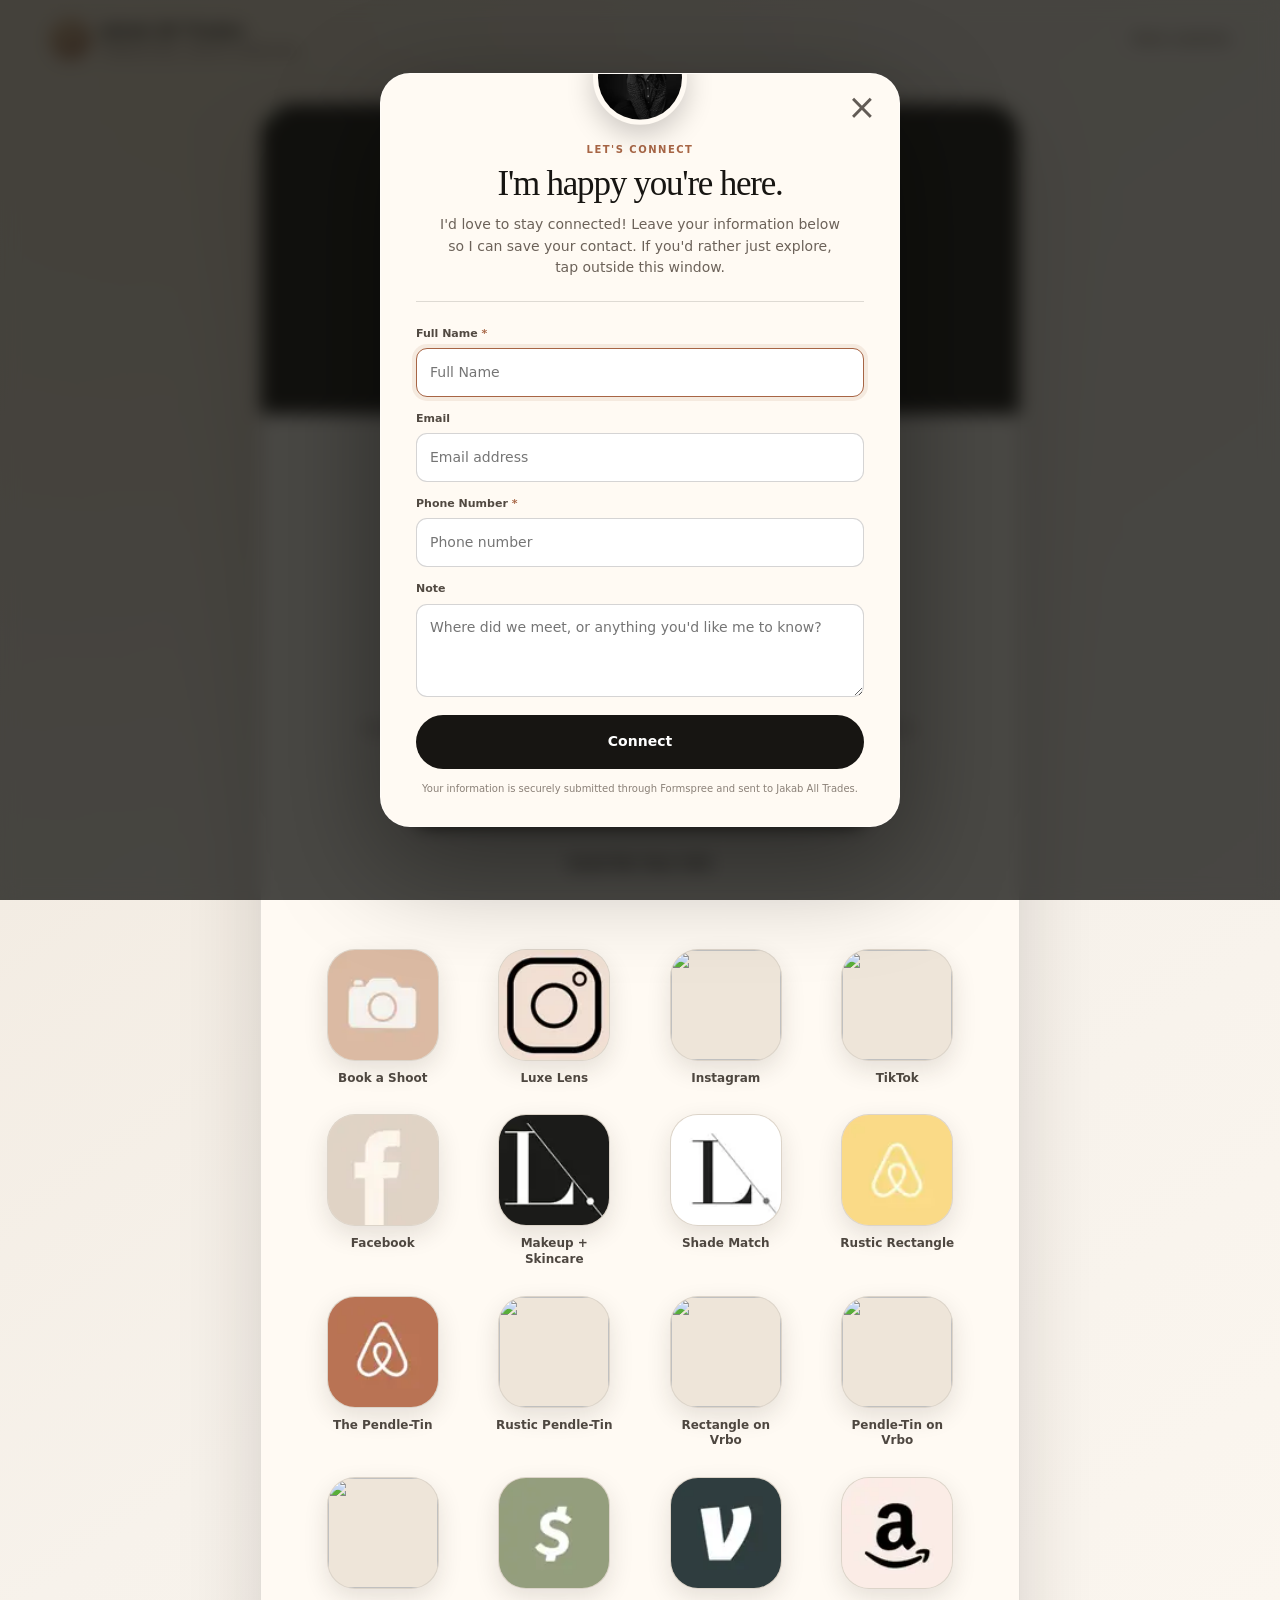
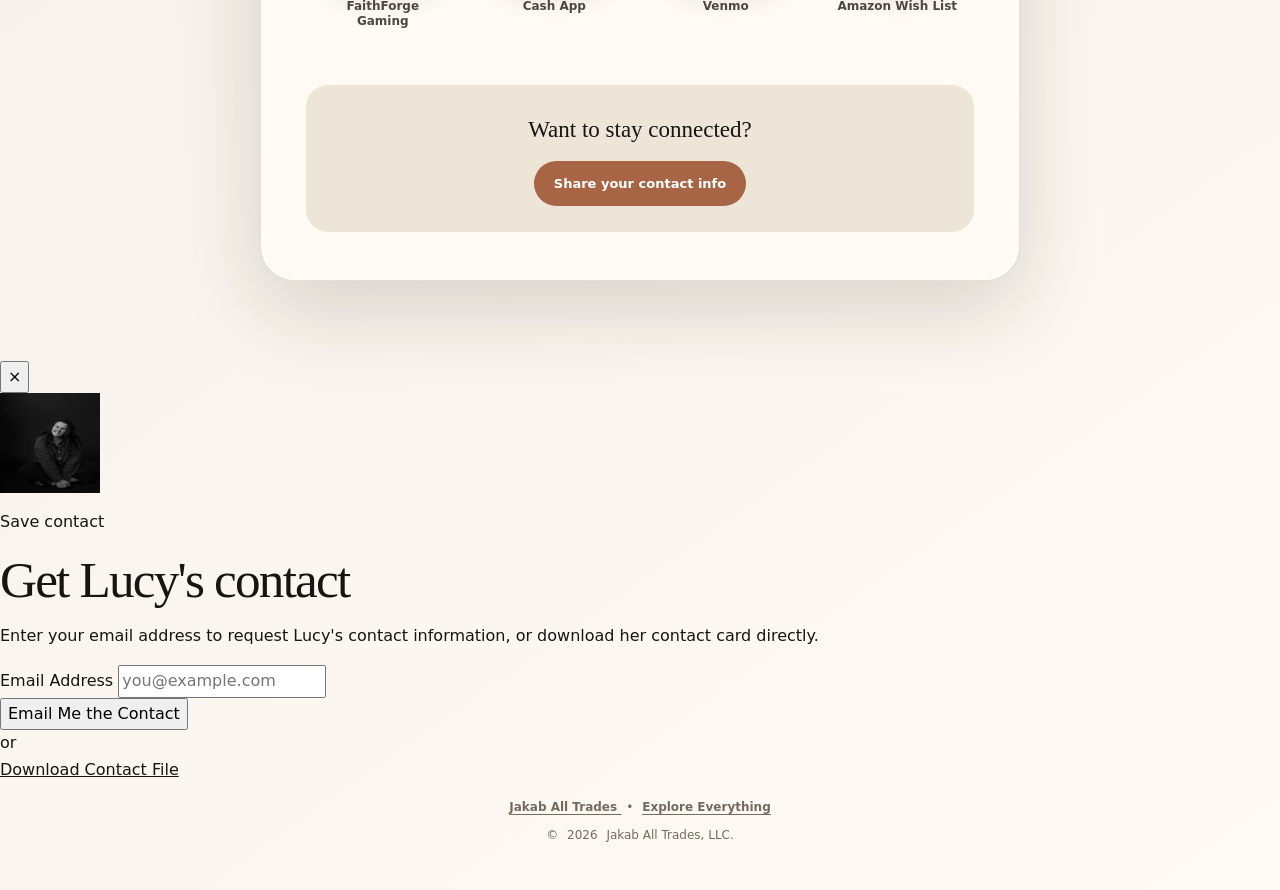
==== commit e42d3825: "Update print statement from 'Hello' to 'Goodbye'" ====
--- a/connect/index.html
+++ b/connect/index.html
@@ -5,19 +5,16 @@
   <meta charset="utf-8">
   <meta name="viewport" content="width=device-width, initial-scale=1">
 
-  <!-- =====================================================
-       PRIMARY PAGE INFORMATION
-       ===================================================== -->
-
   <title>Connect with Lucy Jakab | Jakab All Trades</title>
 
   <meta
     name="description"
     content="Connect with Lucy Jakab of Jakab All Trades in Pendleton, South Carolina. Find Luxe Lens Photography, stays near Clemson, social links, beauty favorites, FaithForge Gaming, and more.">
 
+  <!-- This is primarily a QR / NFC conversion page. -->
   <meta
     name="robots"
-    content="index,follow,max-image-preview:large">
+    content="noindex,follow,max-image-preview:large">
 
   <meta
     name="theme-color"
@@ -26,40 +23,20 @@
   <link
     rel="canonical"
     href="https://jakaballtrades.com/connect/">
-
-
-  <!-- =====================================================
-       BROWSER FAVICON
-       ===================================================== -->
 
   <link
     rel="icon"
     type="image/webp"
     href="/assets/images/flaticon.webp">
 
-
   <!-- =====================================================
-       SOCIAL SHARING / OPEN GRAPH
-
-       Used when the Connect page is shared through
-       Facebook, Messenger, Discord, texts, etc.
+       SOCIAL SHARING
        ===================================================== -->
 
-  <meta
-    property="og:type"
-    content="website">
-
-  <meta
-    property="og:site_name"
-    content="Jakab All Trades">
-
-  <meta
-    property="og:locale"
-    content="en_US">
-
-  <meta
-    property="og:url"
-    content="https://jakaballtrades.com/connect/">
+  <meta property="og:type" content="website">
+  <meta property="og:site_name" content="Jakab All Trades">
+  <meta property="og:locale" content="en_US">
+  <meta property="og:url" content="https://jakaballtrades.com/connect/">
 
   <meta
     property="og:title"
@@ -81,11 +58,6 @@
     property="og:image:alt"
     content="Jakab All Trades logo">
 
-
-  <!-- =====================================================
-       X / TWITTER CARD
-       ===================================================== -->
-
   <meta
     name="twitter:card"
     content="summary_large_image">
@@ -106,24 +78,9 @@
     name="twitter:image:alt"
     content="Jakab All Trades logo">
 
-
-  <!-- =====================================================
-       MAIN SITE STYLESHEET
-
-       Because this page lives at:
-       /connect/index.html
-
-       ../ moves back to the website root.
-       ===================================================== -->
-
   <link
     rel="stylesheet"
     href="../assets/css/styles.css">
-
-
-  <!-- =====================================================
-       STRUCTURED DATA
-       ===================================================== -->
 
   <script type="application/ld+json">
   {
@@ -148,17 +105,15 @@
 
 </head>
 
-
 <body class="connect-page">
 
 <a class="skip-link" href="#main-content">
   Skip to content
 </a>
 
-
-<!-- =========================================
-     SMALL TOP BAR
-     ========================================= -->
+<!-- =====================================================
+     HEADER
+     ===================================================== -->
 
 <header class="connect-header">
 
@@ -189,17 +144,15 @@
 
 <main id="main-content">
 
-
-  <!-- =========================================
-       DIGITAL PROFILE CARD
-       ========================================= -->
+  <!-- =====================================================
+       DIGITAL PROFILE
+       ===================================================== -->
 
   <section class="digital-profile">
 
     <div class="digital-card">
 
-
-      <!-- COVER IMAGE -->
+      <!-- COVER -->
 
       <div class="digital-cover">
 
@@ -211,8 +164,7 @@
 
       </div>
 
-
-      <!-- PROFILE PHOTO -->
+      <!-- PROFILE IMAGE -->
 
       <div class="digital-avatar-holder">
 
@@ -225,8 +177,7 @@
 
       </div>
 
-
-      <!-- PROFILE INFORMATION -->
+      <!-- INTRO -->
 
       <div class="digital-intro">
 
@@ -249,26 +200,39 @@
           right here.
         </p>
 
-
         <div class="digital-actions">
 
           <!--
-            We'll create lucy-jakab.vcf separately.
+            MOBILE:
+            Opens / downloads Lucy's VCF.
+
+            DESKTOP:
+            JavaScript intercepts this button and opens
+            the "Send contact to yourself" popup.
           -->
 
-          <a
+          <button
             class="digital-button digital-button-primary"
-            href="../assets/contact/lucy-jakab.vcf"
-            download>
-            Save My Contact
-          </a>
-
+            id="save-contact-button"
+            type="button">
+
+            <span class="button-icon" aria-hidden="true">
+              +
+            </span>
+
+            <span>
+              Save My Contact
+            </span>
+
+          </button>
 
           <button
             class="digital-button digital-button-secondary"
             type="button"
             data-open-lead>
+
             Send Me Your Info
+
           </button>
 
         </div>
@@ -276,13 +240,11 @@
       </div>
 
 
-
-      <!-- =========================================
-           POPL-STYLE IMAGE LINK GRID
-           ========================================= -->
+      <!-- =================================================
+           IMAGE LINK GRID
+           ================================================= -->
 
       <div class="digital-links">
-
 
         <!-- BOOK A SHOOT -->
 
@@ -619,13 +581,12 @@
 
         </a>
 
-
       </div>
 
 
-      <!-- =========================================
-           BOTTOM CONNECT CTA
-           ========================================= -->
+      <!-- =================================================
+           BOTTOM CTA
+           ================================================= -->
 
       <div class="digital-bottom-cta">
 
@@ -636,23 +597,23 @@
         <button
           type="button"
           data-open-lead>
+
           Share your contact info
+
         </button>
 
       </div>
 
-
     </div>
 
   </section>
 
 </main>
-
 
 
 <!-- =====================================================
      LEAD CAPTURE MODAL
-     Opens on EVERY PAGE LOAD
+     Opens every time the page loads.
      ===================================================== -->
 
 <div
@@ -661,18 +622,15 @@
   role="dialog"
   aria-modal="true"
   aria-labelledby="lead-title"
-  aria-describedby="lead-description">
+  aria-describedby="lead-description"
+  aria-hidden="true">
 
   <div
     class="lead-backdrop"
     data-close-lead>
   </div>
 
-
   <div class="lead-card">
-
-
-    <!-- CLOSE -->
 
     <button
       class="lead-close"
@@ -682,9 +640,6 @@
       &times;
     </button>
 
-
-    <!-- PROFILE PHOTO -->
-
     <img
       class="lead-avatar"
       src="../assets/images/profile-lucy.webp"
@@ -692,9 +647,6 @@
       width="100"
       height="100">
 
-
-    <!-- FORM STATE -->
-
     <div id="lead-form-state">
 
       <div class="lead-heading">
@@ -715,19 +667,11 @@
 
       </div>
 
-
-      <!-- =====================================
-           FORMSPREE FORM
-           ===================================== -->
-
       <form
         id="lead-form"
         class="lead-form"
         action="https://formspree.io/f/maennzyr"
         method="POST">
-
-
-        <!-- FULL NAME -->
 
         <div class="lead-field">
 
@@ -746,9 +690,6 @@
 
         </div>
 
-
-        <!-- EMAIL -->
-
         <div class="lead-field">
 
           <label for="lead-email">
@@ -763,9 +704,6 @@
             placeholder="Email address">
 
         </div>
-
-
-        <!-- PHONE -->
 
         <div class="lead-field">
 
@@ -785,9 +723,6 @@
 
         </div>
 
-
-        <!-- NOTE -->
-
         <div class="lead-field">
 
           <label for="lead-note">
@@ -802,34 +737,22 @@
 
         </div>
 
-
-        <!-- LEAD SOURCE -->
-
         <input
           id="lead-source"
           type="hidden"
           name="lead_source"
           value="Direct">
 
-
-        <!-- PAGE -->
-
         <input
           type="hidden"
           name="page"
           value="Jakab All Trades Connect Page">
 
-
-        <!-- SUBJECT -->
-
         <input
           type="hidden"
           name="_subject"
           value="New Jakab All Trades Lead">
 
-
-        <!-- SUBMIT -->
-
         <button
           id="lead-submit"
           class="lead-submit"
@@ -847,23 +770,17 @@
 
         </button>
 
-
         <p class="lead-privacy">
           Your information is securely submitted through Formspree
           and sent to Jakab All Trades.
         </p>
-
-
-        <!-- ERROR MESSAGE -->
 
         <p
           id="lead-error"
           class="lead-error"
           role="alert"
           hidden>
-
           Something went wrong. Please try again.
-
         </p>
 
       </form>
@@ -871,10 +788,7 @@
     </div>
 
 
-
-    <!-- =====================================
-         SUCCESS STATE
-         ===================================== -->
+    <!-- SUCCESS -->
 
     <div
       id="lead-success-state"
@@ -909,16 +823,211 @@
 
     </div>
 
-
   </div>
 
 </div>
 
 
-
-<!-- =========================================
-     SMALL FOOTER
-     ========================================= -->
+<!-- =====================================================
+     DESKTOP SAVE CONTACT MODAL
+
+     Mobile does NOT normally see this.
+     ===================================================== -->
+
+<div
+  class="save-contact-modal"
+  id="save-contact-modal"
+  role="dialog"
+  aria-modal="true"
+  aria-labelledby="save-contact-title"
+  aria-describedby="save-contact-description"
+  aria-hidden="true">
+
+  <div
+    class="save-contact-backdrop"
+    data-close-save-contact>
+  </div>
+
+  <div class="save-contact-card">
+
+    <button
+      class="save-contact-close"
+      type="button"
+      aria-label="Close save contact window"
+      data-close-save-contact>
+      &times;
+    </button>
+
+    <img
+      class="save-contact-avatar"
+      src="../assets/images/profile-lucy.webp"
+      alt="Lucy Jakab"
+      width="100"
+      height="100">
+
+    <div id="save-contact-form-state">
+
+      <div class="save-contact-heading">
+
+        <p class="save-contact-kicker">
+          Save contact
+        </p>
+
+        <h2 id="save-contact-title">
+          Get Lucy's contact
+        </h2>
+
+        <p id="save-contact-description">
+          Enter your email address to request Lucy's contact information,
+          or download her contact card directly.
+        </p>
+
+      </div>
+
+      <!--
+        IMPORTANT:
+        Formspree will send this request to YOU.
+
+        It does NOT automatically email the VCF attachment
+        back to the visitor.
+
+        We can connect automatic outbound delivery separately.
+      -->
+
+      <form
+        id="save-contact-form"
+        class="save-contact-form"
+        action="https://formspree.io/f/maennzyr"
+        method="POST">
+
+        <div class="save-contact-field">
+
+          <label for="save-contact-email">
+            Email Address
+          </label>
+
+          <input
+            id="save-contact-email"
+            type="email"
+            name="email"
+            autocomplete="email"
+            placeholder="you@example.com"
+            required>
+
+        </div>
+
+        <input
+          type="hidden"
+          name="request_type"
+          value="Send Lucy Jakab Contact Card">
+
+        <input
+          id="save-contact-source"
+          type="hidden"
+          name="lead_source"
+          value="Direct">
+
+        <input
+          type="hidden"
+          name="_subject"
+          value="Lucy Jakab Contact Card Request">
+
+        <button
+          id="save-contact-submit"
+          class="save-contact-submit"
+          type="submit">
+
+          <span class="save-contact-submit-text">
+            Email Me the Contact
+          </span>
+
+          <span
+            class="save-contact-submit-loading"
+            hidden>
+            Sending...
+          </span>
+
+        </button>
+
+        <p
+          id="save-contact-error"
+          class="save-contact-error"
+          role="alert"
+          hidden>
+          Something went wrong. Please try again.
+        </p>
+
+      </form>
+
+
+      <div class="save-contact-divider">
+        <span>or</span>
+      </div>
+
+
+      <a
+        class="save-contact-download"
+        href="../assets/contact/lucy-jakab.vcf"
+        download="Lucy-Jakab.vcf">
+
+        Download Contact File
+
+      </a>
+
+    </div>
+
+
+    <!-- CONTACT REQUEST SUCCESS -->
+
+    <div
+      id="save-contact-success"
+      class="save-contact-success"
+      hidden>
+
+      <div class="save-contact-success-icon">
+        ✓
+      </div>
+
+      <p class="save-contact-kicker">
+        Request received
+      </p>
+
+      <h2>
+        You're all set!
+      </h2>
+
+      <p>
+        Your email address has been received.
+      </p>
+
+      <a
+        class="save-contact-download"
+        href="../assets/contact/lucy-jakab.vcf"
+        download="Lucy-Jakab.vcf">
+
+        Download Lucy's Contact
+
+      </a>
+
+      <button
+        class="save-contact-finish"
+        type="button"
+        data-close-save-contact>
+
+        Continue Exploring
+
+      </button>
+
+    </div>
+
+  </div>
+
+</div>
+
+
+<!-- =====================================================
+     FOOTER
+     ===================================================== -->
 
 <footer class="connect-footer">
 
@@ -926,9 +1035,7 @@
     Jakab All Trades
   </a>
 
-  <span>
-    •
-  </span>
+  <span>•</span>
 
   <a href="../links/">
     Explore Everything
@@ -941,139 +1048,120 @@
 </footer>
 
 
-
-<!-- YOUR NORMAL SITE JS -->
-
 <script src="../assets/js/site.js" defer></script>
 
 
-<!-- =========================================
-     CONNECT PAGE JS
-     ========================================= -->
+<!-- =====================================================
+     CONNECT PAGE JAVASCRIPT
+     ===================================================== -->
 
 <script>
 
 document.addEventListener("DOMContentLoaded", function () {
 
-  const modal =
-    document.getElementById("lead-modal");
-
-  const form =
-    document.getElementById("lead-form");
-
-  const formState =
-    document.getElementById("lead-form-state");
-
-  const successState =
-    document.getElementById("lead-success-state");
-
-  const errorMessage =
-    document.getElementById("lead-error");
-
-  const submitButton =
-    document.getElementById("lead-submit");
-
-  const submitText =
-    submitButton.querySelector(".lead-submit-text");
-
-  const submitLoading =
-    submitButton.querySelector(".lead-submit-loading");
-
-  const firstInput =
-    document.getElementById("lead-name");
-
-  const sourceInput =
-    document.getElementById("lead-source");
-
-  const openButtons =
-    document.querySelectorAll("[data-open-lead]");
-
-  const closeButtons =
-    document.querySelectorAll("[data-close-lead]");
-
-
-  /* =========================================
-     READ LEAD SOURCE FROM URL
-
-     Examples:
-
-     /connect/?src=qr
-     /connect/?src=nfc
-     /connect/?src=business-card
-     /connect/?src=photography
-
-     ========================================= */
+  /* =====================================================
+     SHARED SOURCE TRACKING
+     ===================================================== */
 
   const urlParams =
     new URLSearchParams(window.location.search);
 
   const leadSource =
-    urlParams.get("src");
-
-  if (leadSource) {
-
-    sourceInput.value = leadSource;
+    urlParams.get("src") || "Direct";
+
+
+  /* =====================================================
+     LEAD CAPTURE MODAL
+     ===================================================== */
+
+  const leadModal =
+    document.getElementById("lead-modal");
+
+  const leadForm =
+    document.getElementById("lead-form");
+
+  const leadFormState =
+    document.getElementById("lead-form-state");
+
+  const leadSuccessState =
+    document.getElementById("lead-success-state");
+
+  const leadError =
+    document.getElementById("lead-error");
+
+  const leadSubmit =
+    document.getElementById("lead-submit");
+
+  const leadSubmitText =
+    leadSubmit.querySelector(".lead-submit-text");
+
+  const leadSubmitLoading =
+    leadSubmit.querySelector(".lead-submit-loading");
+
+  const leadFirstInput =
+    document.getElementById("lead-name");
+
+  const leadSourceInput =
+    document.getElementById("lead-source");
+
+  const leadOpenButtons =
+    document.querySelectorAll("[data-open-lead]");
+
+  const leadCloseButtons =
+    document.querySelectorAll("[data-close-lead]");
+
+
+  leadSourceInput.value = leadSource;
+
+
+  function openLeadModal() {
+
+    leadModal.classList.add("is-open");
+
+    leadModal.setAttribute(
+      "aria-hidden",
+      "false"
+    );
+
+    document.body.classList.add(
+      "lead-modal-open"
+    );
+
+    if (window.innerWidth > 680) {
+
+      setTimeout(function () {
+
+        leadFirstInput.focus();
+
+      }, 250);
+
+    }
 
   }
 
 
-
-  /* =========================================
-     OPEN MODAL
-     ========================================= */
-
-  function openLeadModal() {
-
-    modal.classList.add("is-open");
-
-    document.body.classList.add("lead-modal-open");
-
-    /*
-      Don't immediately open the mobile keyboard.
-      Only autofocus on larger screens.
-    */
-
-    if (window.innerWidth > 680) {
-
-      setTimeout(function () {
-
-        firstInput.focus();
-
-      }, 250);
-
-    }
+  function closeLeadModal() {
+
+    leadModal.classList.remove("is-open");
+
+    leadModal.setAttribute(
+      "aria-hidden",
+      "true"
+    );
+
+    document.body.classList.remove(
+      "lead-modal-open"
+    );
 
   }
 
 
-
-  /* =========================================
-     CLOSE MODAL
-     ========================================= */
-
-  function closeLeadModal() {
-
-    modal.classList.remove("is-open");
-
-    document.body.classList.remove("lead-modal-open");
-
-  }
-
-
-
-  /* =========================================
-     ALWAYS SHOW WHEN PAGE OPENS
-     ========================================= */
+  /* ALWAYS OPEN LEAD FORM ON PAGE LOAD */
 
   openLeadModal();
 
 
-
-  /* =========================================
-     OPEN BUTTONS
-     ========================================= */
-
-  openButtons.forEach(function (button) {
+  leadOpenButtons.forEach(function (button) {
 
     button.addEventListener(
       "click",
@@ -1083,12 +1171,7 @@
   });
 
 
-
-  /* =========================================
-     CLOSE BUTTONS / BACKDROP
-     ========================================= */
-
-  closeButtons.forEach(function (button) {
+  leadCloseButtons.forEach(function (button) {
 
     button.addEventListener(
       "click",
@@ -1098,60 +1181,32 @@
   });
 
 
-
-  /* =========================================
-     ESC KEY
-     ========================================= */
-
-  document.addEventListener(
-    "keydown",
-    function (event) {
-
-      if (
-        event.key === "Escape" &&
-        modal.classList.contains("is-open")
-      ) {
-
-        closeLeadModal();
-
-      }
-
-    }
-  );
-
-
-
-  /* =========================================
-     AJAX FORMSPREE SUBMISSION
-
-     Keeps visitor on your website.
-     ========================================= */
-
-  form.addEventListener(
+  /* LEAD FORM AJAX */
+
+  leadForm.addEventListener(
     "submit",
     async function (event) {
 
       event.preventDefault();
 
-
-      errorMessage.hidden = true;
-
-      submitButton.disabled = true;
-
-      submitText.hidden = true;
-
-      submitLoading.hidden = false;
+      leadError.hidden = true;
+
+      leadSubmit.disabled = true;
+
+      leadSubmitText.hidden = true;
+
+      leadSubmitLoading.hidden = false;
 
 
       const formData =
-        new FormData(form);
+        new FormData(leadForm);
 
 
       try {
 
         const response =
           await fetch(
-            form.action,
+            leadForm.action,
             {
               method: "POST",
               body: formData,
@@ -1162,46 +1217,39 @@
           );
 
 
-        if (response.ok) {
-
-          formState.hidden = true;
-
-          successState.hidden = false;
-
-          form.reset();
-
-          /*
-            Preserve source after reset.
-          */
-
-          sourceInput.value =
-            leadSource || "Direct";
+        if (!response.ok) {
+
+          throw new Error(
+            "Lead form submission failed."
+          );
 
         }
 
-        else {
-
-          throw new Error(
-            "Form submission failed."
-          );
-
-        }
+
+        leadFormState.hidden = true;
+
+        leadSuccessState.hidden = false;
+
+        leadForm.reset();
+
+        leadSourceInput.value =
+          leadSource;
 
       }
 
       catch (error) {
 
-        errorMessage.hidden = false;
+        leadError.hidden = false;
 
       }
 
       finally {
 
-        submitButton.disabled = false;
-
-        submitText.hidden = false;
-
-        submitLoading.hidden = true;
+        leadSubmit.disabled = false;
+
+        leadSubmitText.hidden = false;
+
+        leadSubmitLoading.hidden = true;
 
       }
 
@@ -1209,10 +1257,293 @@
   );
 
 
-
-  /* =========================================
-     YEAR
-     ========================================= */
+  /* =====================================================
+     SAVE CONTACT
+     ===================================================== */
+
+  const saveContactButton =
+    document.getElementById("save-contact-button");
+
+  const saveContactModal =
+    document.getElementById("save-contact-modal");
+
+  const saveContactCloseButtons =
+    document.querySelectorAll(
+      "[data-close-save-contact]"
+    );
+
+  const saveContactForm =
+    document.getElementById("save-contact-form");
+
+  const saveContactFormState =
+    document.getElementById("save-contact-form-state");
+
+  const saveContactSuccess =
+    document.getElementById("save-contact-success");
+
+  const saveContactEmail =
+    document.getElementById("save-contact-email");
+
+  const saveContactError =
+    document.getElementById("save-contact-error");
+
+  const saveContactSubmit =
+    document.getElementById("save-contact-submit");
+
+  const saveContactSubmitText =
+    saveContactSubmit.querySelector(
+      ".save-contact-submit-text"
+    );
+
+  const saveContactSubmitLoading =
+    saveContactSubmit.querySelector(
+      ".save-contact-submit-loading"
+    );
+
+  const saveContactSource =
+    document.getElementById("save-contact-source");
+
+
+  saveContactSource.value =
+    leadSource;
+
+
+  /* -----------------------------------------------------
+     DEVICE CHECK
+
+     Phones and touch-first smaller devices receive VCF.
+
+     Desktop receives the email/download dialog.
+     ----------------------------------------------------- */
+
+  function useMobileContactFlow() {
+
+    const mobileUserAgent =
+      /Android|iPhone|iPad|iPod/i.test(
+        navigator.userAgent
+      );
+
+    const touchTablet =
+      navigator.maxTouchPoints > 1 &&
+      window.innerWidth <= 1024;
+
+    return mobileUserAgent || touchTablet;
+
+  }
+
+
+  function openSaveContactModal() {
+
+    /*
+      Close the lead modal first in case the visitor
+      opened Save Contact while another dialog was active.
+    */
+
+    closeLeadModal();
+
+    saveContactModal.classList.add(
+      "is-open"
+    );
+
+    saveContactModal.setAttribute(
+      "aria-hidden",
+      "false"
+    );
+
+    document.body.classList.add(
+      "save-contact-modal-open"
+    );
+
+
+    setTimeout(function () {
+
+      saveContactEmail.focus();
+
+    }, 200);
+
+  }
+
+
+  function closeSaveContactModal() {
+
+    saveContactModal.classList.remove(
+      "is-open"
+    );
+
+    saveContactModal.setAttribute(
+      "aria-hidden",
+      "true"
+    );
+
+    document.body.classList.remove(
+      "save-contact-modal-open"
+    );
+
+  }
+
+
+  saveContactButton.addEventListener(
+    "click",
+    function () {
+
+      if (useMobileContactFlow()) {
+
+        /*
+          Mobile:
+          Hand the VCF to the operating system.
+        */
+
+        window.location.href =
+          "../assets/contact/lucy-jakab.vcf";
+
+      }
+
+      else {
+
+        /*
+          Desktop:
+          Show Popl-style email/download dialog.
+        */
+
+        openSaveContactModal();
+
+      }
+
+    }
+  );
+
+
+  saveContactCloseButtons.forEach(
+    function (button) {
+
+      button.addEventListener(
+        "click",
+        closeSaveContactModal
+      );
+
+    }
+  );
+
+
+  /* SAVE CONTACT REQUEST AJAX */
+
+  saveContactForm.addEventListener(
+    "submit",
+    async function (event) {
+
+      event.preventDefault();
+
+      saveContactError.hidden = true;
+
+      saveContactSubmit.disabled = true;
+
+      saveContactSubmitText.hidden = true;
+
+      saveContactSubmitLoading.hidden = false;
+
+
+      const formData =
+        new FormData(saveContactForm);
+
+
+      try {
+
+        const response =
+          await fetch(
+            saveContactForm.action,
+            {
+              method: "POST",
+              body: formData,
+              headers: {
+                "Accept": "application/json"
+              }
+            }
+          );
+
+
+        if (!response.ok) {
+
+          throw new Error(
+            "Contact request failed."
+          );
+
+        }
+
+
+        saveContactFormState.hidden = true;
+
+        saveContactSuccess.hidden = false;
+
+        saveContactForm.reset();
+
+        saveContactSource.value =
+          leadSource;
+
+      }
+
+      catch (error) {
+
+        saveContactError.hidden = false;
+
+      }
+
+      finally {
+
+        saveContactSubmit.disabled = false;
+
+        saveContactSubmitText.hidden = false;
+
+        saveContactSubmitLoading.hidden = true;
+
+      }
+
+    }
+  );
+
+
+  /* =====================================================
+     ESCAPE KEY
+     ===================================================== */
+
+  document.addEventListener(
+    "keydown",
+    function (event) {
+
+      if (event.key !== "Escape") {
+        return;
+      }
+
+
+      if (
+        saveContactModal.classList.contains(
+          "is-open"
+        )
+      ) {
+
+        closeSaveContactModal();
+
+        return;
+
+      }
+
+
+      if (
+        leadModal.classList.contains(
+          "is-open"
+        )
+      ) {
+
+        closeLeadModal();
+
+      }
+
+    }
+  );
+
+
+  /* =====================================================
+     CURRENT YEAR
+     ===================================================== */
 
   document
     .querySelectorAll("[data-year]")
@@ -1227,6 +1558,5 @@
 
 </script>
 
-
 </body>
 </html>
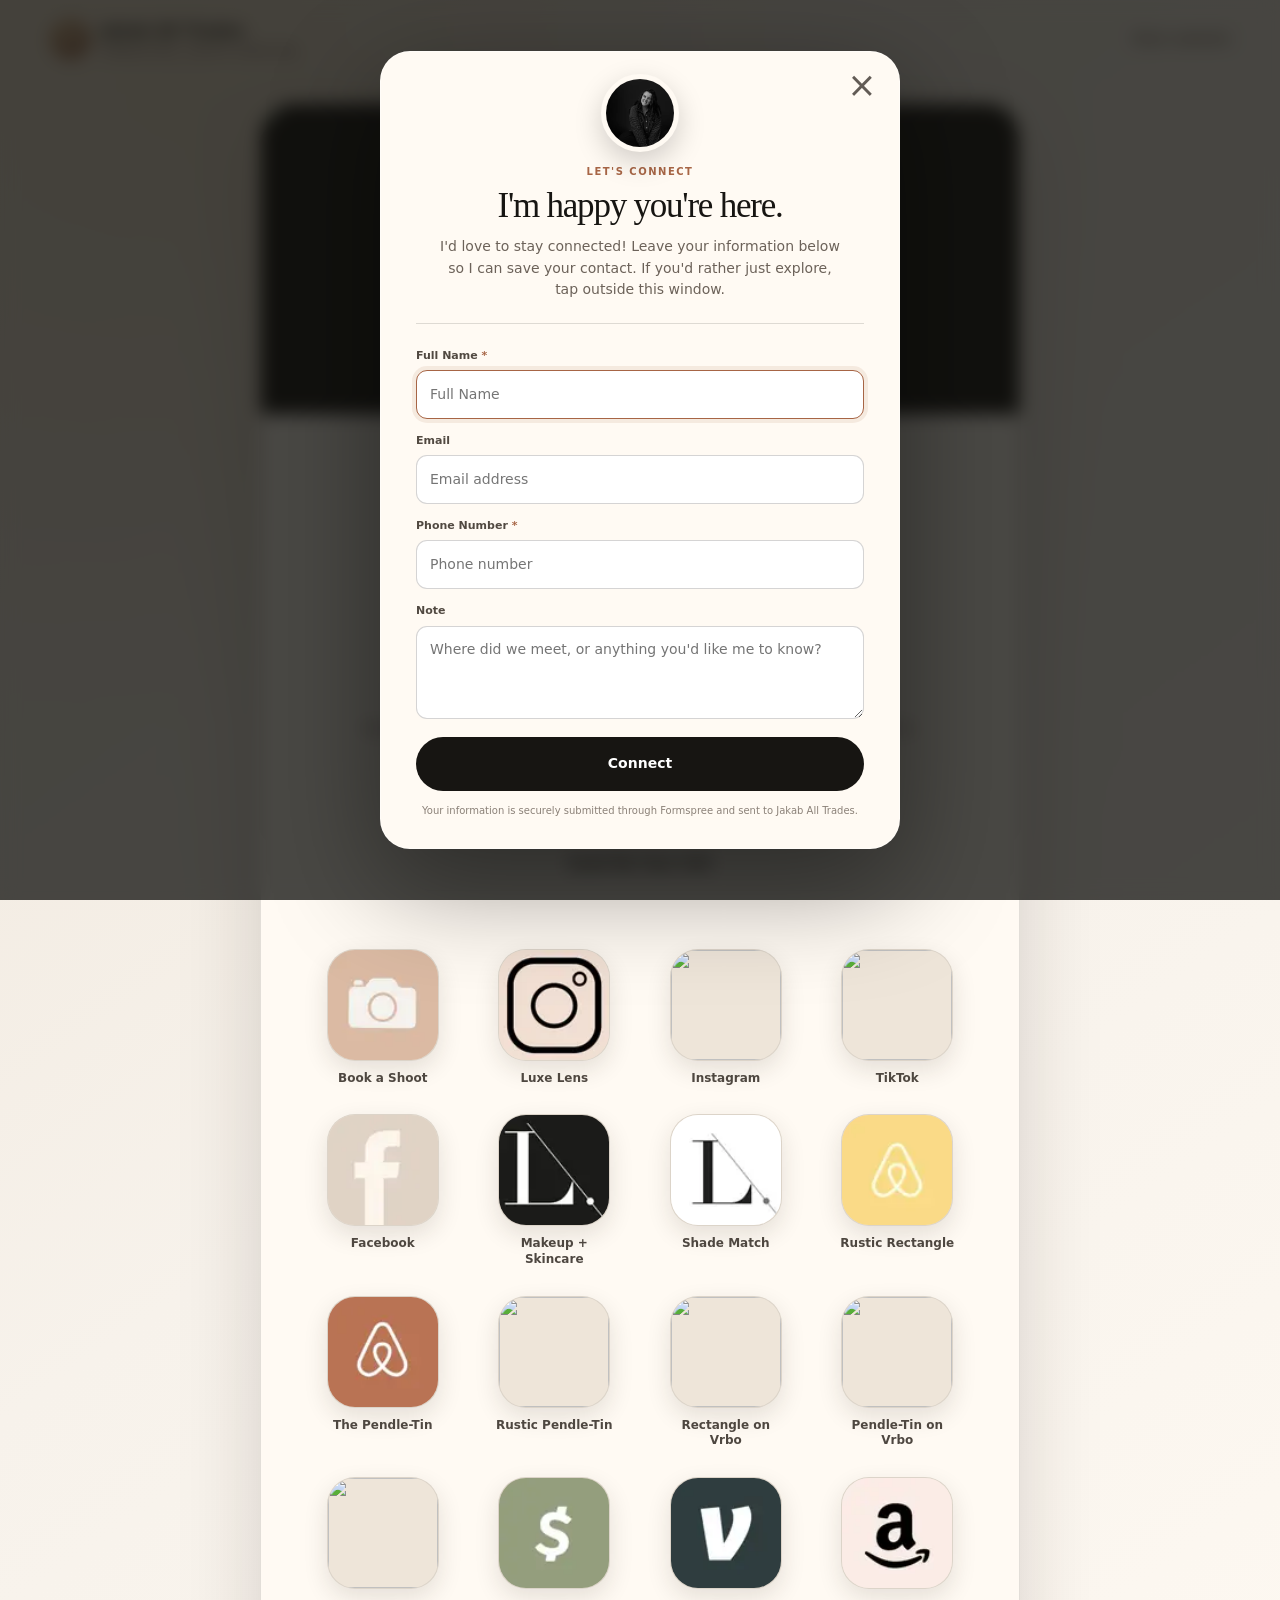
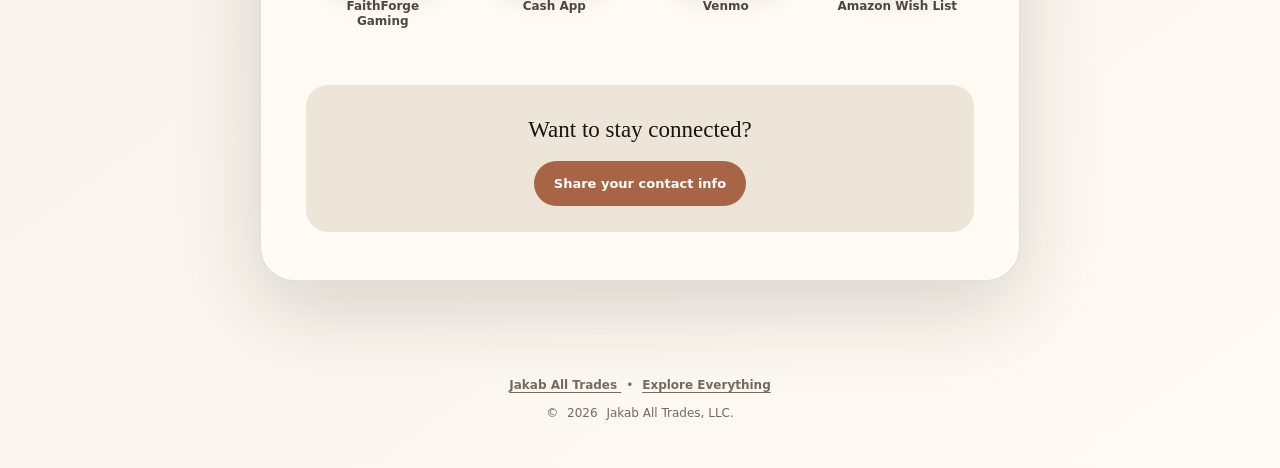
==== commit ead29e0b: "Update print statement from 'Hello' to 'Goodbye'" ====
--- a/connect/index.html
+++ b/connect/index.html
@@ -11,7 +11,6 @@
     name="description"
     content="Connect with Lucy Jakab of Jakab All Trades in Pendleton, South Carolina. Find Luxe Lens Photography, stays near Clemson, social links, beauty favorites, FaithForge Gaming, and more.">
 
-  <!-- This is primarily a QR / NFC conversion page. -->
   <meta
     name="robots"
     content="noindex,follow,max-image-preview:large">
@@ -58,6 +57,8 @@
     property="og:image:alt"
     content="Jakab All Trades logo">
 
+  <!-- TWITTER / X -->
+
   <meta
     name="twitter:card"
     content="summary_large_image">
@@ -78,9 +79,15 @@
     name="twitter:image:alt"
     content="Jakab All Trades logo">
 
+  <!-- MAIN STYLESHEET -->
+
   <link
     rel="stylesheet"
     href="../assets/css/styles.css">
+
+  <!-- =====================================================
+       STRUCTURED DATA
+       ===================================================== -->
 
   <script type="application/ld+json">
   {
@@ -105,11 +112,13 @@
 
 </head>
 
+
 <body class="connect-page">
 
 <a class="skip-link" href="#main-content">
   Skip to content
 </a>
+
 
 <!-- =====================================================
      HEADER
@@ -142,17 +151,20 @@
 </header>
 
 
+<!-- =====================================================
+     MAIN CONTENT
+     ===================================================== -->
+
 <main id="main-content">
 
-  <!-- =====================================================
-       DIGITAL PROFILE
-       ===================================================== -->
-
   <section class="digital-profile">
 
     <div class="digital-card">
 
-      <!-- COVER -->
+
+      <!-- =================================================
+           COVER IMAGE
+           ================================================= -->
 
       <div class="digital-cover">
 
@@ -164,7 +176,10 @@
 
       </div>
 
-      <!-- PROFILE IMAGE -->
+
+      <!-- =================================================
+           PROFILE IMAGE
+           ================================================= -->
 
       <div class="digital-avatar-holder">
 
@@ -177,7 +192,10 @@
 
       </div>
 
-      <!-- INTRO -->
+
+      <!-- =================================================
+           PROFILE INTRO
+           ================================================= -->
 
       <div class="digital-intro">
 
@@ -200,23 +218,28 @@
           right here.
         </p>
 
+
+        <!-- ===============================================
+             MAIN ACTIONS
+             =============================================== -->
+
         <div class="digital-actions">
 
           <!--
-            MOBILE:
-            Opens / downloads Lucy's VCF.
-
-            DESKTOP:
-            JavaScript intercepts this button and opens
-            the "Send contact to yourself" popup.
+            DOWNLOAD LUCY'S VCARD
+
+            File location:
+            /assets/contact/lucy-jakab.vcf
           -->
 
-          <button
+          <a
             class="digital-button digital-button-primary"
-            id="save-contact-button"
-            type="button">
-
-            <span class="button-icon" aria-hidden="true">
+            href="../assets/contact/lucy-jakab.vcf"
+            download="Lucy-Jakab.vcf">
+
+            <span
+              class="button-icon"
+              aria-hidden="true">
               +
             </span>
 
@@ -224,7 +247,12 @@
               Save My Contact
             </span>
 
-          </button>
+          </a>
+
+
+          <!--
+            OPENS THE VISITOR LEAD-CAPTURE FORM
+          -->
 
           <button
             class="digital-button digital-button-secondary"
@@ -246,6 +274,7 @@
 
       <div class="digital-links">
 
+
         <!-- BOOK A SHOOT -->
 
         <a
@@ -255,14 +284,18 @@
           rel="noopener">
 
           <span class="digital-link-image">
+
             <img
               src="../assets/images/link-book-shoot.webp"
               alt=""
               width="180"
               height="180">
-          </span>
-
-          <span>Book a Shoot</span>
+
+          </span>
+
+          <span>
+            Book a Shoot
+          </span>
 
         </a>
 
@@ -276,14 +309,18 @@
           rel="noopener">
 
           <span class="digital-link-image">
+
             <img
               src="../assets/images/link-luxe-lens.webp"
               alt=""
               width="180"
               height="180">
-          </span>
-
-          <span>Luxe Lens</span>
+
+          </span>
+
+          <span>
+            Luxe Lens
+          </span>
 
         </a>
 
@@ -297,14 +334,18 @@
           rel="noopener">
 
           <span class="digital-link-image">
+
             <img
               src="../assets/images/link-instagram.webp"
               alt=""
               width="180"
               height="180">
-          </span>
-
-          <span>Instagram</span>
+
+          </span>
+
+          <span>
+            Instagram
+          </span>
 
         </a>
 
@@ -318,14 +359,18 @@
           rel="noopener">
 
           <span class="digital-link-image">
+
             <img
               src="../assets/images/link-tiktok.webp"
               alt=""
               width="180"
               height="180">
-          </span>
-
-          <span>TikTok</span>
+
+          </span>
+
+          <span>
+            TikTok
+          </span>
 
         </a>
 
@@ -339,19 +384,23 @@
           rel="noopener">
 
           <span class="digital-link-image">
+
             <img
               src="../assets/images/link-facebook.webp"
               alt=""
               width="180"
               height="180">
-          </span>
-
-          <span>Facebook</span>
-
-        </a>
-
-
-        <!-- MAKEUP -->
+
+          </span>
+
+          <span>
+            Facebook
+          </span>
+
+        </a>
+
+
+        <!-- MAKEUP + SKINCARE -->
 
         <a
           class="digital-link"
@@ -360,14 +409,18 @@
           rel="noopener">
 
           <span class="digital-link-image">
+
             <img
               src="../assets/images/link-makeup.webp"
               alt=""
               width="180"
               height="180">
-          </span>
-
-          <span>Makeup + Skincare</span>
+
+          </span>
+
+          <span>
+            Makeup + Skincare
+          </span>
 
         </a>
 
@@ -381,14 +434,18 @@
           rel="noopener">
 
           <span class="digital-link-image">
+
             <img
               src="../assets/images/link-shade-match.webp"
               alt=""
               width="180"
               height="180">
-          </span>
-
-          <span>Shade Match</span>
+
+          </span>
+
+          <span>
+            Shade Match
+          </span>
 
         </a>
 
@@ -402,14 +459,18 @@
           rel="noopener">
 
           <span class="digital-link-image">
+
             <img
               src="../assets/images/link-rustic-rectangle.webp"
               alt=""
               width="180"
               height="180">
-          </span>
-
-          <span>Rustic Rectangle</span>
+
+          </span>
+
+          <span>
+            Rustic Rectangle
+          </span>
 
         </a>
 
@@ -423,14 +484,18 @@
           rel="noopener">
 
           <span class="digital-link-image">
+
             <img
               src="../assets/images/link-pendle-tin.webp"
               alt=""
               width="180"
               height="180">
-          </span>
-
-          <span>The Pendle-Tin</span>
+
+          </span>
+
+          <span>
+            The Pendle-Tin
+          </span>
 
         </a>
 
@@ -444,14 +509,18 @@
           rel="noopener">
 
           <span class="digital-link-image">
+
             <img
               src="../assets/images/link-rustic-pendletin.webp"
               alt=""
               width="180"
               height="180">
-          </span>
-
-          <span>Rustic Pendle-Tin</span>
+
+          </span>
+
+          <span>
+            Rustic Pendle-Tin
+          </span>
 
         </a>
 
@@ -465,14 +534,18 @@
           rel="noopener">
 
           <span class="digital-link-image">
+
             <img
               src="../assets/images/link-vrbo.webp"
               alt=""
               width="180"
               height="180">
-          </span>
-
-          <span>Rectangle on Vrbo</span>
+
+          </span>
+
+          <span>
+            Rectangle on Vrbo
+          </span>
 
         </a>
 
@@ -486,14 +559,18 @@
           rel="noopener">
 
           <span class="digital-link-image">
+
             <img
               src="../assets/images/link-vrbo.webp"
               alt=""
               width="180"
               height="180">
-          </span>
-
-          <span>Pendle-Tin on Vrbo</span>
+
+          </span>
+
+          <span>
+            Pendle-Tin on Vrbo
+          </span>
 
         </a>
 
@@ -507,14 +584,18 @@
           rel="noopener">
 
           <span class="digital-link-image">
+
             <img
               src="../assets/images/link-faithforge.webp"
               alt=""
               width="180"
               height="180">
-          </span>
-
-          <span>FaithForge Gaming</span>
+
+          </span>
+
+          <span>
+            FaithForge Gaming
+          </span>
 
         </a>
 
@@ -528,14 +609,18 @@
           rel="noopener">
 
           <span class="digital-link-image">
+
             <img
               src="../assets/images/link-cashapp.webp"
               alt=""
               width="180"
               height="180">
-          </span>
-
-          <span>Cash App</span>
+
+          </span>
+
+          <span>
+            Cash App
+          </span>
 
         </a>
 
@@ -549,14 +634,18 @@
           rel="noopener">
 
           <span class="digital-link-image">
+
             <img
               src="../assets/images/link-venmo.webp"
               alt=""
               width="180"
               height="180">
-          </span>
-
-          <span>Venmo</span>
+
+          </span>
+
+          <span>
+            Venmo
+          </span>
 
         </a>
 
@@ -570,14 +659,18 @@
           rel="noopener">
 
           <span class="digital-link-image">
+
             <img
               src="../assets/images/link-amazon.webp"
               alt=""
               width="180"
               height="180">
-          </span>
-
-          <span>Amazon Wish List</span>
+
+          </span>
+
+          <span>
+            Amazon Wish List
+          </span>
 
         </a>
 
@@ -613,7 +706,10 @@
 
 <!-- =====================================================
      LEAD CAPTURE MODAL
-     Opens every time the page loads.
+
+     This is intentionally separate from the VCard.
+
+     It opens on every new page load.
      ===================================================== -->
 
 <div
@@ -625,10 +721,16 @@
   aria-describedby="lead-description"
   aria-hidden="true">
 
+
+  <!-- BACKDROP -->
+
   <div
     class="lead-backdrop"
     data-close-lead>
   </div>
+
+
+  <!-- MODAL CARD -->
 
   <div class="lead-card">
 
@@ -640,6 +742,9 @@
       &times;
     </button>
 
+
+    <!-- LUCY PROFILE PHOTO -->
+
     <img
       class="lead-avatar"
       src="../assets/images/profile-lucy.webp"
@@ -647,6 +752,11 @@
       width="100"
       height="100">
 
+
+    <!-- =================================================
+         FORM STATE
+         ================================================= -->
+
     <div id="lead-form-state">
 
       <div class="lead-heading">
@@ -667,11 +777,19 @@
 
       </div>
 
+
+      <!-- =================================================
+           FORMSPREE LEAD FORM
+           ================================================= -->
+
       <form
         id="lead-form"
         class="lead-form"
         action="https://formspree.io/f/maennzyr"
         method="POST">
+
+
+        <!-- NAME -->
 
         <div class="lead-field">
 
@@ -690,6 +808,9 @@
 
         </div>
 
+
+        <!-- EMAIL -->
+
         <div class="lead-field">
 
           <label for="lead-email">
@@ -704,6 +825,9 @@
             placeholder="Email address">
 
         </div>
+
+
+        <!-- PHONE -->
 
         <div class="lead-field">
 
@@ -723,6 +847,9 @@
 
         </div>
 
+
+        <!-- NOTE -->
+
         <div class="lead-field">
 
           <label for="lead-note">
@@ -737,22 +864,34 @@
 
         </div>
 
+
+        <!-- SOURCE TRACKING -->
+
         <input
           id="lead-source"
           type="hidden"
           name="lead_source"
           value="Direct">
 
+
+        <!-- PAGE IDENTIFICATION -->
+
         <input
           type="hidden"
           name="page"
           value="Jakab All Trades Connect Page">
 
+
+        <!-- EMAIL SUBJECT -->
+
         <input
           type="hidden"
           name="_subject"
           value="New Jakab All Trades Lead">
 
+
+        <!-- SUBMIT -->
+
         <button
           id="lead-submit"
           class="lead-submit"
@@ -770,17 +909,21 @@
 
         </button>
 
+
         <p class="lead-privacy">
           Your information is securely submitted through Formspree
           and sent to Jakab All Trades.
         </p>
+
 
         <p
           id="lead-error"
           class="lead-error"
           role="alert"
           hidden>
+
           Something went wrong. Please try again.
+
         </p>
 
       </form>
@@ -788,7 +931,9 @@
     </div>
 
 
-    <!-- SUCCESS -->
+    <!-- =================================================
+         SUCCESS STATE
+         ================================================= -->
 
     <div
       id="lead-success-state"
@@ -829,203 +974,6 @@
 
 
 <!-- =====================================================
-     DESKTOP SAVE CONTACT MODAL
-
-     Mobile does NOT normally see this.
-     ===================================================== -->
-
-<div
-  class="save-contact-modal"
-  id="save-contact-modal"
-  role="dialog"
-  aria-modal="true"
-  aria-labelledby="save-contact-title"
-  aria-describedby="save-contact-description"
-  aria-hidden="true">
-
-  <div
-    class="save-contact-backdrop"
-    data-close-save-contact>
-  </div>
-
-  <div class="save-contact-card">
-
-    <button
-      class="save-contact-close"
-      type="button"
-      aria-label="Close save contact window"
-      data-close-save-contact>
-      &times;
-    </button>
-
-    <img
-      class="save-contact-avatar"
-      src="../assets/images/profile-lucy.webp"
-      alt="Lucy Jakab"
-      width="100"
-      height="100">
-
-    <div id="save-contact-form-state">
-
-      <div class="save-contact-heading">
-
-        <p class="save-contact-kicker">
-          Save contact
-        </p>
-
-        <h2 id="save-contact-title">
-          Get Lucy's contact
-        </h2>
-
-        <p id="save-contact-description">
-          Enter your email address to request Lucy's contact information,
-          or download her contact card directly.
-        </p>
-
-      </div>
-
-      <!--
-        IMPORTANT:
-        Formspree will send this request to YOU.
-
-        It does NOT automatically email the VCF attachment
-        back to the visitor.
-
-        We can connect automatic outbound delivery separately.
-      -->
-
-      <form
-        id="save-contact-form"
-        class="save-contact-form"
-        action="https://formspree.io/f/maennzyr"
-        method="POST">
-
-        <div class="save-contact-field">
-
-          <label for="save-contact-email">
-            Email Address
-          </label>
-
-          <input
-            id="save-contact-email"
-            type="email"
-            name="email"
-            autocomplete="email"
-            placeholder="you@example.com"
-            required>
-
-        </div>
-
-        <input
-          type="hidden"
-          name="request_type"
-          value="Send Lucy Jakab Contact Card">
-
-        <input
-          id="save-contact-source"
-          type="hidden"
-          name="lead_source"
-          value="Direct">
-
-        <input
-          type="hidden"
-          name="_subject"
-          value="Lucy Jakab Contact Card Request">
-
-        <button
-          id="save-contact-submit"
-          class="save-contact-submit"
-          type="submit">
-
-          <span class="save-contact-submit-text">
-            Email Me the Contact
-          </span>
-
-          <span
-            class="save-contact-submit-loading"
-            hidden>
-            Sending...
-          </span>
-
-        </button>
-
-        <p
-          id="save-contact-error"
-          class="save-contact-error"
-          role="alert"
-          hidden>
-          Something went wrong. Please try again.
-        </p>
-
-      </form>
-
-
-      <div class="save-contact-divider">
-        <span>or</span>
-      </div>
-
-
-      <a
-        class="save-contact-download"
-        href="../assets/contact/lucy-jakab.vcf"
-        download="Lucy-Jakab.vcf">
-
-        Download Contact File
-
-      </a>
-
-    </div>
-
-
-    <!-- CONTACT REQUEST SUCCESS -->
-
-    <div
-      id="save-contact-success"
-      class="save-contact-success"
-      hidden>
-
-      <div class="save-contact-success-icon">
-        ✓
-      </div>
-
-      <p class="save-contact-kicker">
-        Request received
-      </p>
-
-      <h2>
-        You're all set!
-      </h2>
-
-      <p>
-        Your email address has been received.
-      </p>
-
-      <a
-        class="save-contact-download"
-        href="../assets/contact/lucy-jakab.vcf"
-        download="Lucy-Jakab.vcf">
-
-        Download Lucy's Contact
-
-      </a>
-
-      <button
-        class="save-contact-finish"
-        type="button"
-        data-close-save-contact>
-
-        Continue Exploring
-
-      </button>
-
-    </div>
-
-  </div>
-
-</div>
-
-
-<!-- =====================================================
      FOOTER
      ===================================================== -->
 
@@ -1048,7 +996,12 @@
 </footer>
 
 
-<script src="../assets/js/site.js" defer></script>
+<!-- EXISTING SITE JAVASCRIPT -->
+
+<script
+  src="../assets/js/site.js"
+  defer>
+</script>
 
 
 <!-- =====================================================
@@ -1057,504 +1010,345 @@
 
 <script>
 
-document.addEventListener("DOMContentLoaded", function () {
-
-  /* =====================================================
-     SHARED SOURCE TRACKING
-     ===================================================== */
-
-  const urlParams =
-    new URLSearchParams(window.location.search);
-
-  const leadSource =
-    urlParams.get("src") || "Direct";
-
-
-  /* =====================================================
-     LEAD CAPTURE MODAL
-     ===================================================== */
-
-  const leadModal =
-    document.getElementById("lead-modal");
-
-  const leadForm =
-    document.getElementById("lead-form");
-
-  const leadFormState =
-    document.getElementById("lead-form-state");
-
-  const leadSuccessState =
-    document.getElementById("lead-success-state");
-
-  const leadError =
-    document.getElementById("lead-error");
-
-  const leadSubmit =
-    document.getElementById("lead-submit");
-
-  const leadSubmitText =
-    leadSubmit.querySelector(".lead-submit-text");
-
-  const leadSubmitLoading =
-    leadSubmit.querySelector(".lead-submit-loading");
-
-  const leadFirstInput =
-    document.getElementById("lead-name");
-
-  const leadSourceInput =
-    document.getElementById("lead-source");
-
-  const leadOpenButtons =
-    document.querySelectorAll("[data-open-lead]");
-
-  const leadCloseButtons =
-    document.querySelectorAll("[data-close-lead]");
-
-
-  leadSourceInput.value = leadSource;
-
-
-  function openLeadModal() {
-
-    leadModal.classList.add("is-open");
-
-    leadModal.setAttribute(
-      "aria-hidden",
-      "false"
+document.addEventListener(
+  "DOMContentLoaded",
+  function () {
+
+
+    /* =====================================================
+       SOURCE TRACKING
+
+       Examples:
+
+       /connect/?src=nfc-card
+       /connect/?src=qr-card
+       /connect/?src=photography-card
+       ===================================================== */
+
+    const urlParams =
+      new URLSearchParams(
+        window.location.search
+      );
+
+    const leadSource =
+      urlParams.get("src") || "Direct";
+
+
+    /* =====================================================
+       ELEMENTS
+       ===================================================== */
+
+    const leadModal =
+      document.getElementById(
+        "lead-modal"
+      );
+
+    const leadForm =
+      document.getElementById(
+        "lead-form"
+      );
+
+    const leadFormState =
+      document.getElementById(
+        "lead-form-state"
+      );
+
+    const leadSuccessState =
+      document.getElementById(
+        "lead-success-state"
+      );
+
+    const leadError =
+      document.getElementById(
+        "lead-error"
+      );
+
+    const leadSubmit =
+      document.getElementById(
+        "lead-submit"
+      );
+
+    const leadSubmitText =
+      leadSubmit.querySelector(
+        ".lead-submit-text"
+      );
+
+    const leadSubmitLoading =
+      leadSubmit.querySelector(
+        ".lead-submit-loading"
+      );
+
+    const leadFirstInput =
+      document.getElementById(
+        "lead-name"
+      );
+
+    const leadSourceInput =
+      document.getElementById(
+        "lead-source"
+      );
+
+    const leadOpenButtons =
+      document.querySelectorAll(
+        "[data-open-lead]"
+      );
+
+    const leadCloseButtons =
+      document.querySelectorAll(
+        "[data-close-lead]"
+      );
+
+
+    /* =====================================================
+       SET LEAD SOURCE
+       ===================================================== */
+
+    leadSourceInput.value =
+      leadSource;
+
+
+    /* =====================================================
+       OPEN MODAL
+       ===================================================== */
+
+    function openLeadModal() {
+
+      leadModal.classList.add(
+        "is-open"
+      );
+
+      leadModal.setAttribute(
+        "aria-hidden",
+        "false"
+      );
+
+      document.body.classList.add(
+        "lead-modal-open"
+      );
+
+
+      /*
+        Desktop only.
+
+        Avoid automatically opening the keyboard
+        when somebody scans the QR code on mobile.
+      */
+
+      if (window.innerWidth > 680) {
+
+        setTimeout(
+          function () {
+
+            leadFirstInput.focus();
+
+          },
+          250
+        );
+
+      }
+
+    }
+
+
+    /* =====================================================
+       CLOSE MODAL
+       ===================================================== */
+
+    function closeLeadModal() {
+
+      leadModal.classList.remove(
+        "is-open"
+      );
+
+      leadModal.setAttribute(
+        "aria-hidden",
+        "true"
+      );
+
+      document.body.classList.remove(
+        "lead-modal-open"
+      );
+
+    }
+
+
+    /* =====================================================
+       OPEN ON EVERY PAGE LOAD
+
+       There is intentionally NO localStorage,
+       sessionStorage or cookie check here.
+       ===================================================== */
+
+    openLeadModal();
+
+
+    /* =====================================================
+       MANUAL OPEN BUTTONS
+       ===================================================== */
+
+    leadOpenButtons.forEach(
+      function (button) {
+
+        button.addEventListener(
+          "click",
+          openLeadModal
+        );
+
+      }
     );
 
-    document.body.classList.add(
-      "lead-modal-open"
+
+    /* =====================================================
+       CLOSE BUTTONS + BACKDROP
+       ===================================================== */
+
+    leadCloseButtons.forEach(
+      function (button) {
+
+        button.addEventListener(
+          "click",
+          closeLeadModal
+        );
+
+      }
     );
 
-    if (window.innerWidth > 680) {
-
-      setTimeout(function () {
-
-        leadFirstInput.focus();
-
-      }, 250);
-
-    }
+
+    /* =====================================================
+       ESCAPE KEY
+       ===================================================== */
+
+    document.addEventListener(
+      "keydown",
+      function (event) {
+
+        if (
+          event.key === "Escape" &&
+          leadModal.classList.contains(
+            "is-open"
+          )
+        ) {
+
+          closeLeadModal();
+
+        }
+
+      }
+    );
+
+
+    /* =====================================================
+       FORMSPREE AJAX SUBMISSION
+
+       Keeps visitor on /connect/.
+       ===================================================== */
+
+    leadForm.addEventListener(
+      "submit",
+      async function (event) {
+
+        event.preventDefault();
+
+        leadError.hidden = true;
+
+        leadSubmit.disabled = true;
+
+        leadSubmitText.hidden = true;
+
+        leadSubmitLoading.hidden = false;
+
+
+        const formData =
+          new FormData(
+            leadForm
+          );
+
+
+        try {
+
+          const response =
+            await fetch(
+              leadForm.action,
+              {
+                method: "POST",
+
+                body: formData,
+
+                headers: {
+                  "Accept":
+                    "application/json"
+                }
+              }
+            );
+
+
+          if (!response.ok) {
+
+            throw new Error(
+              "Form submission failed."
+            );
+
+          }
+
+
+          /* SHOW SUCCESS */
+
+          leadFormState.hidden = true;
+
+          leadSuccessState.hidden = false;
+
+
+          /* RESET FORM */
+
+          leadForm.reset();
+
+
+          /* RESTORE SOURCE AFTER RESET */
+
+          leadSourceInput.value =
+            leadSource;
+
+        }
+
+        catch (error) {
+
+          leadError.hidden = false;
+
+        }
+
+        finally {
+
+          leadSubmit.disabled = false;
+
+          leadSubmitText.hidden = false;
+
+          leadSubmitLoading.hidden = true;
+
+        }
+
+      }
+    );
+
+
+    /* =====================================================
+       CURRENT YEAR
+       ===================================================== */
+
+    document
+      .querySelectorAll(
+        "[data-year]"
+      )
+      .forEach(
+        function (element) {
+
+          element.textContent =
+            new Date().getFullYear();
+
+        }
+      );
 
   }
-
-
-  function closeLeadModal() {
-
-    leadModal.classList.remove("is-open");
-
-    leadModal.setAttribute(
-      "aria-hidden",
-      "true"
-    );
-
-    document.body.classList.remove(
-      "lead-modal-open"
-    );
-
-  }
-
-
-  /* ALWAYS OPEN LEAD FORM ON PAGE LOAD */
-
-  openLeadModal();
-
-
-  leadOpenButtons.forEach(function (button) {
-
-    button.addEventListener(
-      "click",
-      openLeadModal
-    );
-
-  });
-
-
-  leadCloseButtons.forEach(function (button) {
-
-    button.addEventListener(
-      "click",
-      closeLeadModal
-    );
-
-  });
-
-
-  /* LEAD FORM AJAX */
-
-  leadForm.addEventListener(
-    "submit",
-    async function (event) {
-
-      event.preventDefault();
-
-      leadError.hidden = true;
-
-      leadSubmit.disabled = true;
-
-      leadSubmitText.hidden = true;
-
-      leadSubmitLoading.hidden = false;
-
-
-      const formData =
-        new FormData(leadForm);
-
-
-      try {
-
-        const response =
-          await fetch(
-            leadForm.action,
-            {
-              method: "POST",
-              body: formData,
-              headers: {
-                "Accept": "application/json"
-              }
-            }
-          );
-
-
-        if (!response.ok) {
-
-          throw new Error(
-            "Lead form submission failed."
-          );
-
-        }
-
-
-        leadFormState.hidden = true;
-
-        leadSuccessState.hidden = false;
-
-        leadForm.reset();
-
-        leadSourceInput.value =
-          leadSource;
-
-      }
-
-      catch (error) {
-
-        leadError.hidden = false;
-
-      }
-
-      finally {
-
-        leadSubmit.disabled = false;
-
-        leadSubmitText.hidden = false;
-
-        leadSubmitLoading.hidden = true;
-
-      }
-
-    }
-  );
-
-
-  /* =====================================================
-     SAVE CONTACT
-     ===================================================== */
-
-  const saveContactButton =
-    document.getElementById("save-contact-button");
-
-  const saveContactModal =
-    document.getElementById("save-contact-modal");
-
-  const saveContactCloseButtons =
-    document.querySelectorAll(
-      "[data-close-save-contact]"
-    );
-
-  const saveContactForm =
-    document.getElementById("save-contact-form");
-
-  const saveContactFormState =
-    document.getElementById("save-contact-form-state");
-
-  const saveContactSuccess =
-    document.getElementById("save-contact-success");
-
-  const saveContactEmail =
-    document.getElementById("save-contact-email");
-
-  const saveContactError =
-    document.getElementById("save-contact-error");
-
-  const saveContactSubmit =
-    document.getElementById("save-contact-submit");
-
-  const saveContactSubmitText =
-    saveContactSubmit.querySelector(
-      ".save-contact-submit-text"
-    );
-
-  const saveContactSubmitLoading =
-    saveContactSubmit.querySelector(
-      ".save-contact-submit-loading"
-    );
-
-  const saveContactSource =
-    document.getElementById("save-contact-source");
-
-
-  saveContactSource.value =
-    leadSource;
-
-
-  /* -----------------------------------------------------
-     DEVICE CHECK
-
-     Phones and touch-first smaller devices receive VCF.
-
-     Desktop receives the email/download dialog.
-     ----------------------------------------------------- */
-
-  function useMobileContactFlow() {
-
-    const mobileUserAgent =
-      /Android|iPhone|iPad|iPod/i.test(
-        navigator.userAgent
-      );
-
-    const touchTablet =
-      navigator.maxTouchPoints > 1 &&
-      window.innerWidth <= 1024;
-
-    return mobileUserAgent || touchTablet;
-
-  }
-
-
-  function openSaveContactModal() {
-
-    /*
-      Close the lead modal first in case the visitor
-      opened Save Contact while another dialog was active.
-    */
-
-    closeLeadModal();
-
-    saveContactModal.classList.add(
-      "is-open"
-    );
-
-    saveContactModal.setAttribute(
-      "aria-hidden",
-      "false"
-    );
-
-    document.body.classList.add(
-      "save-contact-modal-open"
-    );
-
-
-    setTimeout(function () {
-
-      saveContactEmail.focus();
-
-    }, 200);
-
-  }
-
-
-  function closeSaveContactModal() {
-
-    saveContactModal.classList.remove(
-      "is-open"
-    );
-
-    saveContactModal.setAttribute(
-      "aria-hidden",
-      "true"
-    );
-
-    document.body.classList.remove(
-      "save-contact-modal-open"
-    );
-
-  }
-
-
-  saveContactButton.addEventListener(
-    "click",
-    function () {
-
-      if (useMobileContactFlow()) {
-
-        /*
-          Mobile:
-          Hand the VCF to the operating system.
-        */
-
-        window.location.href =
-          "../assets/contact/lucy-jakab.vcf";
-
-      }
-
-      else {
-
-        /*
-          Desktop:
-          Show Popl-style email/download dialog.
-        */
-
-        openSaveContactModal();
-
-      }
-
-    }
-  );
-
-
-  saveContactCloseButtons.forEach(
-    function (button) {
-
-      button.addEventListener(
-        "click",
-        closeSaveContactModal
-      );
-
-    }
-  );
-
-
-  /* SAVE CONTACT REQUEST AJAX */
-
-  saveContactForm.addEventListener(
-    "submit",
-    async function (event) {
-
-      event.preventDefault();
-
-      saveContactError.hidden = true;
-
-      saveContactSubmit.disabled = true;
-
-      saveContactSubmitText.hidden = true;
-
-      saveContactSubmitLoading.hidden = false;
-
-
-      const formData =
-        new FormData(saveContactForm);
-
-
-      try {
-
-        const response =
-          await fetch(
-            saveContactForm.action,
-            {
-              method: "POST",
-              body: formData,
-              headers: {
-                "Accept": "application/json"
-              }
-            }
-          );
-
-
-        if (!response.ok) {
-
-          throw new Error(
-            "Contact request failed."
-          );
-
-        }
-
-
-        saveContactFormState.hidden = true;
-
-        saveContactSuccess.hidden = false;
-
-        saveContactForm.reset();
-
-        saveContactSource.value =
-          leadSource;
-
-      }
-
-      catch (error) {
-
-        saveContactError.hidden = false;
-
-      }
-
-      finally {
-
-        saveContactSubmit.disabled = false;
-
-        saveContactSubmitText.hidden = false;
-
-        saveContactSubmitLoading.hidden = true;
-
-      }
-
-    }
-  );
-
-
-  /* =====================================================
-     ESCAPE KEY
-     ===================================================== */
-
-  document.addEventListener(
-    "keydown",
-    function (event) {
-
-      if (event.key !== "Escape") {
-        return;
-      }
-
-
-      if (
-        saveContactModal.classList.contains(
-          "is-open"
-        )
-      ) {
-
-        closeSaveContactModal();
-
-        return;
-
-      }
-
-
-      if (
-        leadModal.classList.contains(
-          "is-open"
-        )
-      ) {
-
-        closeLeadModal();
-
-      }
-
-    }
-  );
-
-
-  /* =====================================================
-     CURRENT YEAR
-     ===================================================== */
-
-  document
-    .querySelectorAll("[data-year]")
-    .forEach(function (element) {
-
-      element.textContent =
-        new Date().getFullYear();
-
-    });
-
-});
+);
 
 </script>
 
--- a/assets/css/styles.css
+++ b/assets/css/styles.css
@@ -18,8 +18,14 @@
   --content: 1180px;
 }
 
-* { box-sizing: border-box; }
-html { scroll-behavior: smooth; }
+* {
+  box-sizing: border-box;
+}
+
+html {
+  scroll-behavior: smooth;
+}
+
 body {
   margin: 0;
   background: var(--paper);
@@ -29,9 +35,21 @@
   line-height: 1.65;
   text-rendering: optimizeLegibility;
 }
-img { display: block; max-width: 100%; }
-a { color: inherit; }
-button, input, textarea { font: inherit; }
+
+img {
+  display: block;
+  max-width: 100%;
+}
+
+a {
+  color: inherit;
+}
+
+button,
+input,
+textarea {
+  font: inherit;
+}
 
 .skip-link {
   position: fixed;
@@ -45,7 +63,10 @@
   color: var(--ink);
   font-weight: 800;
 }
-.skip-link:focus { transform: translateY(0); }
+
+.skip-link:focus {
+  transform: translateY(0);
+}
 
 .container {
   width: min(calc(100% - 40px), var(--content));
@@ -61,6 +82,7 @@
   color: var(--white);
   backdrop-filter: blur(14px);
 }
+
 .header-inner {
   min-height: 78px;
   display: flex;
@@ -68,6 +90,7 @@
   justify-content: space-between;
   gap: 24px;
 }
+
 .brand {
   display: inline-flex;
   align-items: center;
@@ -76,6 +99,7 @@
   font-weight: 850;
   letter-spacing: -0.02em;
 }
+
 .brand-mark {
   width: 42px;
   height: 42px;
@@ -88,6 +112,7 @@
   font-family: Georgia, "Times New Roman", serif;
   font-size: 21px;
 }
+
 .brand small {
   display: block;
   color: rgba(255,255,255,.67);
@@ -96,19 +121,31 @@
   letter-spacing: .11em;
   text-transform: uppercase;
 }
-.site-nav { display: flex; align-items: center; gap: 24px; }
+
+.site-nav {
+  display: flex;
+  align-items: center;
+  gap: 24px;
+}
+
 .site-nav a {
   text-decoration: none;
   color: rgba(255,255,255,.78);
   font-size: 14px;
   font-weight: 720;
 }
-.site-nav a:hover, .site-nav a:focus-visible { color: var(--white); }
+
+.site-nav a:hover,
+.site-nav a:focus-visible {
+  color: var(--white);
+}
+
 .nav-cta {
   padding: 10px 16px;
   border: 1px solid rgba(255,255,255,.24);
   border-radius: 999px;
 }
+
 .menu-button {
   display: none;
   width: 46px;
@@ -119,7 +156,11 @@
   color: var(--white);
   cursor: pointer;
 }
-.menu-button svg { width: 23px; margin: auto; }
+
+.menu-button svg {
+  width: 23px;
+  margin: auto;
+}
 
 .hero {
   overflow: hidden;
@@ -128,6 +169,7 @@
     linear-gradient(135deg, #171512 0%, #211b17 55%, #2b211b 100%);
   color: var(--white);
 }
+
 .hero-inner {
   min-height: 680px;
   display: grid;
@@ -136,6 +178,7 @@
   align-items: center;
   padding-block: 72px;
 }
+
 .eyebrow {
   display: inline-flex;
   align-items: center;
@@ -147,23 +190,55 @@
   letter-spacing: .14em;
   text-transform: uppercase;
 }
-.eyebrow::before { content: ""; width: 34px; height: 1px; background: currentColor; }
-h1, h2, h3 {
+
+.eyebrow::before {
+  content: "";
+  width: 34px;
+  height: 1px;
+  background: currentColor;
+}
+
+h1,
+h2,
+h3 {
   margin-top: 0;
   font-family: Georgia, "Times New Roman", serif;
   letter-spacing: -0.035em;
   line-height: 1.08;
 }
-h1 { max-width: 760px; margin-bottom: 22px; font-size: clamp(47px, 6.4vw, 86px); font-weight: 500; }
-h2 { margin-bottom: 16px; font-size: clamp(35px, 4vw, 56px); font-weight: 500; }
-h3 { margin-bottom: 10px; font-size: clamp(23px, 2.3vw, 31px); font-weight: 600; }
+
+h1 {
+  max-width: 760px;
+  margin-bottom: 22px;
+  font-size: clamp(47px, 6.4vw, 86px);
+  font-weight: 500;
+}
+
+h2 {
+  margin-bottom: 16px;
+  font-size: clamp(35px, 4vw, 56px);
+  font-weight: 500;
+}
+
+h3 {
+  margin-bottom: 10px;
+  font-size: clamp(23px, 2.3vw, 31px);
+  font-weight: 600;
+}
+
 .hero-copy > p:not(.eyebrow) {
   max-width: 650px;
   margin: 0 0 32px;
   color: rgba(255,255,255,.73);
   font-size: clamp(17px, 2vw, 20px);
 }
-.button-row { display: flex; flex-wrap: wrap; gap: 12px; }
+
+.button-row {
+  display: flex;
+  flex-wrap: wrap;
+  gap: 12px;
+}
+
 .button {
   min-height: 50px;
   display: inline-flex;
@@ -178,13 +253,36 @@
   font-weight: 820;
   transition: transform .18s ease, background .18s ease, border-color .18s ease;
 }
-.button:hover { transform: translateY(-2px); }
-.button-light { background: var(--cream); color: var(--ink); }
-.button-outline { border-color: rgba(255,255,255,.26); color: var(--white); }
-.button-dark { background: var(--ink); color: var(--white); }
-.button-clay { background: var(--clay); color: var(--white); }
-
-.hero-visual { position: relative; min-height: 520px; }
+
+.button:hover {
+  transform: translateY(-2px);
+}
+
+.button-light {
+  background: var(--cream);
+  color: var(--ink);
+}
+
+.button-outline {
+  border-color: rgba(255,255,255,.26);
+  color: var(--white);
+}
+
+.button-dark {
+  background: var(--ink);
+  color: var(--white);
+}
+
+.button-clay {
+  background: var(--clay);
+  color: var(--white);
+}
+
+.hero-visual {
+  position: relative;
+  min-height: 520px;
+}
+
 .hero-photo {
   width: min(100%, 560px);
   height: 520px;
@@ -194,6 +292,7 @@
   object-position: center;
   box-shadow: 0 36px 100px rgba(0,0,0,.42);
 }
+
 .profile-chip {
   position: absolute;
   left: -24px;
@@ -209,16 +308,29 @@
   color: var(--ink);
   box-shadow: var(--shadow);
 }
+
 .profile-chip img {
   width: 74px;
   height: 74px;
   border-radius: 50%;
   object-fit: cover;
 }
-.profile-chip strong { display: block; font-size: 16px; }
-.profile-chip span { color: #6d6259; font-size: 13px; }
-
-.trust-strip { border-bottom: 1px solid var(--line); background: var(--cream); }
+
+.profile-chip strong {
+  display: block;
+  font-size: 16px;
+}
+
+.profile-chip span {
+  color: #6d6259;
+  font-size: 13px;
+}
+
+.trust-strip {
+  border-bottom: 1px solid var(--line);
+  background: var(--cream);
+}
+
 .trust-inner {
   min-height: 92px;
   display: grid;
@@ -232,23 +344,45 @@
   letter-spacing: .04em;
   text-transform: uppercase;
 }
-.trust-inner span + span { border-left: 1px solid var(--line); }
-
-.section { padding-block: clamp(76px, 10vw, 125px); }
-.section-cream { background: var(--cream); }
-.section-dark { background: var(--ink); color: var(--white); }
+
+.trust-inner span + span {
+  border-left: 1px solid var(--line);
+}
+
+.section {
+  padding-block: clamp(76px, 10vw, 125px);
+}
+
+.section-cream {
+  background: var(--cream);
+}
+
+.section-dark {
+  background: var(--ink);
+  color: var(--white);
+}
+
 .section-heading {
   max-width: 730px;
   margin-bottom: 40px;
 }
-.section-heading p { margin: 0; color: #70665d; font-size: 18px; }
-.section-dark .section-heading p { color: rgba(255,255,255,.66); }
+
+.section-heading p {
+  margin: 0;
+  color: #70665d;
+  font-size: 18px;
+}
+
+.section-dark .section-heading p {
+  color: rgba(255,255,255,.66);
+}
 
 .branch-grid {
   display: grid;
   grid-template-columns: repeat(12, 1fr);
   gap: 18px;
 }
+
 .branch-card {
   min-height: 330px;
   position: relative;
@@ -264,40 +398,105 @@
   box-shadow: 0 10px 35px rgba(44, 34, 24, .05);
   transition: transform .2s ease, box-shadow .2s ease;
 }
-.branch-card:hover { transform: translateY(-5px); box-shadow: var(--shadow); }
+
+.branch-card:hover {
+  transform: translateY(-5px);
+  box-shadow: var(--shadow);
+}
+
 .branch-card::before {
   content: "";
   position: absolute;
   inset: 0;
   background: radial-gradient(circle at 90% 10%, rgba(167, 101, 69, .18), transparent 35%);
 }
-.branch-card > * { position: relative; }
-.branch-card-large { grid-column: span 6; }
-.branch-card-small { grid-column: span 3; }
-.branch-number { margin-bottom: auto; color: var(--clay); font-size: 12px; font-weight: 850; letter-spacing: .12em; }
-.branch-card p { margin: 0; color: #71675e; }
-.branch-link { margin-top: 22px; font-size: 13px; font-weight: 850; }
-.branch-card-dark { background: #26221e; color: var(--white); border-color: transparent; }
-.branch-card-dark p { color: rgba(255,255,255,.65); }
-.branch-card-sage { background: #dfe3d9; }
-.branch-card-clay { background: #ead7ca; }
+
+.branch-card > * {
+  position: relative;
+}
+
+.branch-card-large {
+  grid-column: span 6;
+}
+
+.branch-card-small {
+  grid-column: span 3;
+}
+
+.branch-number {
+  margin-bottom: auto;
+  color: var(--clay);
+  font-size: 12px;
+  font-weight: 850;
+  letter-spacing: .12em;
+}
+
+.branch-card p {
+  margin: 0;
+  color: #71675e;
+}
+
+.branch-link {
+  margin-top: 22px;
+  font-size: 13px;
+  font-weight: 850;
+}
+
+.branch-card-dark {
+  background: #26221e;
+  color: var(--white);
+  border-color: transparent;
+}
+
+.branch-card-dark p {
+  color: rgba(255,255,255,.65);
+}
+
+.branch-card-sage {
+  background: #dfe3d9;
+}
+
+.branch-card-clay {
+  background: #ead7ca;
+}
 
 .photo-grid {
   display: grid;
   grid-template-columns: repeat(3, 1fr);
   gap: 18px;
 }
-.photo-card { text-decoration: none; }
+
+.photo-card {
+  text-decoration: none;
+}
+
 .photo-frame {
   aspect-ratio: 4 / 5;
   overflow: hidden;
   border-radius: var(--radius-md);
   background: #ddd;
 }
-.photo-frame img { width: 100%; height: 100%; object-fit: cover; transition: transform .45s ease; }
-.photo-card:hover img { transform: scale(1.035); }
-.photo-card h3 { margin: 18px 0 6px; font-size: 26px; }
-.photo-card p { margin: 0; color: #70665d; }
+
+.photo-frame img {
+  width: 100%;
+  height: 100%;
+  object-fit: cover;
+  transition: transform .45s ease;
+}
+
+.photo-card:hover img {
+  transform: scale(1.035);
+}
+
+.photo-card h3 {
+  margin: 18px 0 6px;
+  font-size: 26px;
+}
+
+.photo-card p {
+  margin: 0;
+  color: #70665d;
+}
 
 .split {
   display: grid;
@@ -305,27 +504,59 @@
   gap: clamp(38px, 7vw, 90px);
   align-items: center;
 }
+
 .split-photo {
   min-height: 560px;
   border-radius: var(--radius-lg);
   object-fit: cover;
   box-shadow: var(--shadow);
 }
-.copy p { color: #70665d; font-size: 18px; }
-.copy .button-row { margin-top: 28px; }
-
-.stay-grid { display: grid; grid-template-columns: repeat(3, 1fr); gap: 18px; }
+
+.copy p {
+  color: #70665d;
+  font-size: 18px;
+}
+
+.copy .button-row {
+  margin-top: 28px;
+}
+
+.stay-grid {
+  display: grid;
+  grid-template-columns: repeat(3, 1fr);
+  gap: 18px;
+}
+
 .stay-card {
   overflow: hidden;
   border: 1px solid var(--line);
   border-radius: var(--radius-md);
   background: var(--white);
 }
-.stay-card img { width: 100%; aspect-ratio: 4/3; object-fit: cover; }
-.stay-card-body { padding: 24px; }
-.stay-card-body h3 { font-size: 25px; }
-.stay-card-body p { color: #70665d; }
-.text-link { font-size: 14px; font-weight: 850; text-underline-offset: 4px; }
+
+.stay-card img {
+  width: 100%;
+  aspect-ratio: 4/3;
+  object-fit: cover;
+}
+
+.stay-card-body {
+  padding: 24px;
+}
+
+.stay-card-body h3 {
+  font-size: 25px;
+}
+
+.stay-card-body p {
+  color: #70665d;
+}
+
+.text-link {
+  font-size: 14px;
+  font-weight: 850;
+  text-underline-offset: 4px;
+}
 
 .cta-panel {
   display: grid;
@@ -337,39 +568,75 @@
   background: linear-gradient(135deg, #b77756, #7e4934);
   color: var(--white);
 }
-.cta-panel p { max-width: 650px; color: rgba(255,255,255,.78); font-size: 18px; }
-.cta-panel .button-row { justify-content: flex-end; }
+
+.cta-panel p {
+  max-width: 650px;
+  color: rgba(255,255,255,.78);
+  font-size: 18px;
+}
+
+.cta-panel .button-row {
+  justify-content: flex-end;
+}
 
 .page-hero {
   padding-block: 90px 82px;
   background: linear-gradient(135deg, #171512, #2b211b);
   color: var(--white);
 }
-.page-hero p:not(.eyebrow) { max-width: 720px; margin: 0; color: rgba(255,255,255,.70); font-size: 19px; }
-.breadcrumbs { margin-bottom: 22px; color: rgba(255,255,255,.58); font-size: 13px; }
-.breadcrumbs a { text-underline-offset: 3px; }
+
+.page-hero p:not(.eyebrow) {
+  max-width: 720px;
+  margin: 0;
+  color: rgba(255,255,255,.70);
+  font-size: 19px;
+}
+
+.breadcrumbs {
+  margin-bottom: 22px;
+  color: rgba(255,255,255,.58);
+  font-size: 13px;
+}
+
+.breadcrumbs a {
+  text-underline-offset: 3px;
+}
 
 .content-grid {
   display: grid;
   grid-template-columns: 1fr 1fr;
   gap: 18px;
 }
+
 .info-card {
   padding: 30px;
   border: 1px solid var(--line);
   border-radius: var(--radius-md);
   background: var(--white);
 }
-.info-card p { color: #70665d; }
-
-.link-groups { display: grid; grid-template-columns: repeat(2, 1fr); gap: 22px; }
+
+.info-card p {
+  color: #70665d;
+}
+
+.link-groups {
+  display: grid;
+  grid-template-columns: repeat(2, 1fr);
+  gap: 22px;
+}
+
 .link-group {
   padding: 28px;
   border: 1px solid var(--line);
   border-radius: var(--radius-md);
   background: var(--white);
 }
-.link-list { display: grid; gap: 10px; }
+
+.link-list {
+  display: grid;
+  gap: 10px;
+}
+
 .link-item {
   min-height: 52px;
   display: flex;
@@ -382,16 +649,58 @@
   text-decoration: none;
   font-weight: 760;
 }
-.link-item:hover { border-color: rgba(167,101,69,.55); background: #fbf7f1; }
-.link-item span { color: #8a7d72; font-size: 12px; font-weight: 650; }
-
-.site-footer { padding-block: 56px 34px; background: #11100e; color: var(--white); }
-.footer-grid { display: grid; grid-template-columns: 1.4fr .6fr .6fr; gap: 40px; }
-.footer-copy { max-width: 500px; color: rgba(255,255,255,.58); }
-.footer-heading { margin: 0 0 12px; font-size: 12px; font-weight: 850; letter-spacing: .12em; text-transform: uppercase; color: #d6bd9c; }
-.footer-links { display: grid; gap: 8px; }
-.footer-links a { color: rgba(255,255,255,.72); text-decoration: none; }
-.footer-links a:hover { color: var(--white); }
+
+.link-item:hover {
+  border-color: rgba(167,101,69,.55);
+  background: #fbf7f1;
+}
+
+.link-item span {
+  color: #8a7d72;
+  font-size: 12px;
+  font-weight: 650;
+}
+
+.site-footer {
+  padding-block: 56px 34px;
+  background: #11100e;
+  color: var(--white);
+}
+
+.footer-grid {
+  display: grid;
+  grid-template-columns: 1.4fr .6fr .6fr;
+  gap: 40px;
+}
+
+.footer-copy {
+  max-width: 500px;
+  color: rgba(255,255,255,.58);
+}
+
+.footer-heading {
+  margin: 0 0 12px;
+  font-size: 12px;
+  font-weight: 850;
+  letter-spacing: .12em;
+  text-transform: uppercase;
+  color: #d6bd9c;
+}
+
+.footer-links {
+  display: grid;
+  gap: 8px;
+}
+
+.footer-links a {
+  color: rgba(255,255,255,.72);
+  text-decoration: none;
+}
+
+.footer-links a:hover {
+  color: var(--white);
+}
+
 .footer-bottom {
   display: flex;
   justify-content: space-between;
@@ -403,10 +712,23 @@
   font-size: 12px;
 }
 
-:focus-visible { outline: 3px solid #d7a66d; outline-offset: 4px; }
+:focus-visible {
+  outline: 3px solid #d7a66d;
+  outline-offset: 4px;
+}
+
+
+/* =========================================================
+   GLOBAL RESPONSIVE
+   ========================================================= */
 
 @media (max-width: 920px) {
-  .menu-button { display: grid; place-items: center; }
+
+  .menu-button {
+    display: grid;
+    place-items: center;
+  }
+
   .site-nav {
     position: absolute;
     top: 78px;
@@ -422,56 +744,175 @@
     background: #1d1a17;
     box-shadow: 0 18px 50px rgba(0,0,0,.35);
   }
-  .site-nav.is-open { display: flex; }
-  .site-nav a { padding: 12px; border-radius: 10px; }
-  .site-nav a:hover { background: rgba(255,255,255,.06); }
-  .nav-cta { border: 0; }
-  .hero-inner { grid-template-columns: 1fr; min-height: auto; }
-  .hero-copy { max-width: 760px; }
-  .hero-visual { width: min(100%, 620px); margin-inline: auto; }
-  .branch-card-large { grid-column: span 12; }
-  .branch-card-small { grid-column: span 6; }
-  .split { grid-template-columns: 1fr; }
-  .split-photo { min-height: 430px; }
-  .stay-grid { grid-template-columns: 1fr 1fr; }
-  .cta-panel { grid-template-columns: 1fr; }
-  .cta-panel .button-row { justify-content: flex-start; }
-  .footer-grid { grid-template-columns: 1fr 1fr; }
-  .footer-grid > :first-child { grid-column: 1 / -1; }
-}
+
+  .site-nav.is-open {
+    display: flex;
+  }
+
+  .site-nav a {
+    padding: 12px;
+    border-radius: 10px;
+  }
+
+  .site-nav a:hover {
+    background: rgba(255,255,255,.06);
+  }
+
+  .nav-cta {
+    border: 0;
+  }
+
+  .hero-inner {
+    grid-template-columns: 1fr;
+    min-height: auto;
+  }
+
+  .hero-copy {
+    max-width: 760px;
+  }
+
+  .hero-visual {
+    width: min(100%, 620px);
+    margin-inline: auto;
+  }
+
+  .branch-card-large {
+    grid-column: span 12;
+  }
+
+  .branch-card-small {
+    grid-column: span 6;
+  }
+
+  .split {
+    grid-template-columns: 1fr;
+  }
+
+  .split-photo {
+    min-height: 430px;
+  }
+
+  .stay-grid {
+    grid-template-columns: 1fr 1fr;
+  }
+
+  .cta-panel {
+    grid-template-columns: 1fr;
+  }
+
+  .cta-panel .button-row {
+    justify-content: flex-start;
+  }
+
+  .footer-grid {
+    grid-template-columns: 1fr 1fr;
+  }
+
+  .footer-grid > :first-child {
+    grid-column: 1 / -1;
+  }
+
+}
+
 
 @media (max-width: 680px) {
-  .container { width: min(calc(100% - 28px), var(--content)); }
-  .header-inner { min-height: 70px; }
-  .site-nav { top: 70px; left: 14px; right: 14px; }
-  .brand-text { font-size: 14px; }
-  .hero-inner { padding-block: 54px 68px; gap: 46px; }
-  h1 { font-size: clamp(43px, 13vw, 62px); }
-  .hero-visual { min-height: 440px; }
-  .hero-photo { height: 430px; border-radius: 150px 150px 22px 22px; }
-  .profile-chip { left: 10px; bottom: 18px; }
-  .trust-inner { grid-template-columns: 1fr; gap: 0; padding-block: 20px; }
-  .trust-inner span { padding: 8px; }
-  .trust-inner span + span { border-left: 0; }
-  .branch-card-small { grid-column: span 12; }
-  .photo-grid, .stay-grid, .content-grid, .link-groups { grid-template-columns: 1fr; }
-  .section { padding-block: 72px; }
-  .page-hero { padding-block: 64px; }
-  .footer-grid { grid-template-columns: 1fr; }
-  .footer-grid > :first-child { grid-column: auto; }
-  .footer-bottom { flex-direction: column; }
-}
-
-@media (prefers-reduced-motion: reduce) {
-  *, *::before, *::after { scroll-behavior: auto !important; transition: none !important; }
-}
+
+  .container {
+    width: min(calc(100% - 28px), var(--content));
+  }
+
+  .header-inner {
+    min-height: 70px;
+  }
+
+  .site-nav {
+    top: 70px;
+    left: 14px;
+    right: 14px;
+  }
+
+  .brand-text {
+    font-size: 14px;
+  }
+
+  .hero-inner {
+    padding-block: 54px 68px;
+    gap: 46px;
+  }
+
+  h1 {
+    font-size: clamp(43px, 13vw, 62px);
+  }
+
+  .hero-visual {
+    min-height: 440px;
+  }
+
+  .hero-photo {
+    height: 430px;
+    border-radius: 150px 150px 22px 22px;
+  }
+
+  .profile-chip {
+    left: 10px;
+    bottom: 18px;
+  }
+
+  .trust-inner {
+    grid-template-columns: 1fr;
+    gap: 0;
+    padding-block: 20px;
+  }
+
+  .trust-inner span {
+    padding: 8px;
+  }
+
+  .trust-inner span + span {
+    border-left: 0;
+  }
+
+  .branch-card-small {
+    grid-column: span 12;
+  }
+
+  .photo-grid,
+  .stay-grid,
+  .content-grid,
+  .link-groups {
+    grid-template-columns: 1fr;
+  }
+
+  .section {
+    padding-block: 72px;
+  }
+
+  .page-hero {
+    padding-block: 64px;
+  }
+
+  .footer-grid {
+    grid-template-columns: 1fr;
+  }
+
+  .footer-grid > :first-child {
+    grid-column: auto;
+  }
+
+  .footer-bottom {
+    flex-direction: column;
+  }
+
+}
+
+
 /* =========================================================
-   JAKAB ALL TRADES
-   QR / NFC CONNECT PAGE
+   CONNECT PAGE
    ========================================================= */
 
 .connect-page {
   min-height: 100vh;
+
   background:
     radial-gradient(
       circle at 15% 5%,
@@ -488,7 +929,7 @@
 
 
 /* =========================================================
-   SIMPLE HEADER
+   CONNECT HEADER
    ========================================================= */
 
 .connect-header {
@@ -502,7 +943,6 @@
   gap: 20px;
 }
 
-
 .connect-brand {
   display: inline-flex;
   align-items: center;
@@ -512,7 +952,6 @@
   text-decoration: none;
   font-weight: 850;
 }
-
 
 .connect-brand-mark {
   width: 40px;
@@ -540,7 +979,6 @@
   font-size: 20px;
 }
 
-
 .connect-brand small {
   display: block;
 
@@ -552,7 +990,6 @@
   text-transform: uppercase;
 }
 
-
 .connect-home-link {
   color: #6c6259;
 
@@ -562,20 +999,18 @@
   text-decoration: none;
 }
 
-
 .connect-home-link:hover {
   color: var(--clay);
 }
 
 
 /* =========================================================
-   PROFILE AREA
+   DIGITAL PROFILE
    ========================================================= */
 
 .digital-profile {
   padding: 25px 20px 80px;
 }
-
 
 .digital-card {
   width: min(100%, 760px);
@@ -583,9 +1018,7 @@
 
   overflow: hidden;
 
-  border:
-    1px solid
-    rgba(23,21,18,.12);
+  border: 1px solid rgba(23,21,18,.12);
 
   border-radius: 34px;
 
@@ -596,9 +1029,6 @@
     rgba(35,26,18,.16);
 }
 
-
-/* COVER */
-
 .digital-cover {
   height: 310px;
   overflow: hidden;
@@ -606,7 +1036,6 @@
   background: var(--ink);
 }
 
-
 .digital-cover img {
   width: 100%;
   height: 100%;
@@ -615,9 +1044,6 @@
   object-position: center;
 }
 
-
-/* AVATAR */
-
 .digital-avatar-holder {
   position: relative;
 
@@ -628,41 +1054,31 @@
   display: flex;
   justify-content: center;
 }
-
 
 .digital-avatar {
   width: 172px;
   height: 172px;
 
-  transform:
-    translateY(-50%);
-
-  border:
-    7px solid
-    var(--cream);
+  transform: translateY(-50%);
+
+  border: 7px solid var(--cream);
 
   border-radius: 50%;
 
   object-fit: cover;
 
-  background:
-    var(--paper-deep);
+  background: var(--paper-deep);
 
   box-shadow:
     0 15px 38px
     rgba(23,21,18,.25);
 }
 
-
-/* INTRO */
-
 .digital-intro {
-  padding:
-    108px 45px 34px;
+  padding: 108px 45px 34px;
 
   text-align: center;
 }
-
 
 .digital-eyebrow {
   margin: 0 0 6px;
@@ -676,7 +1092,6 @@
 
   text-transform: uppercase;
 }
-
 
 .digital-intro h1 {
   margin: 0 0 7px;
@@ -689,7 +1104,6 @@
     );
 }
 
-
 .digital-location {
   margin: 0 0 22px;
 
@@ -701,12 +1115,10 @@
   letter-spacing: .025em;
 }
 
-
 .digital-bio {
   max-width: 555px;
 
-  margin:
-    0 auto 30px;
+  margin: 0 auto 30px;
 
   color: #675e56;
 
@@ -715,14 +1127,12 @@
 }
 
 
-/* PROFILE BUTTONS */
+/* =========================================================
+   PROFILE BUTTONS
+   ========================================================= */
 
 .digital-actions {
-  width:
-    min(
-      100%,
-      470px
-    );
+  width: min(100%, 470px);
 
   margin-inline: auto;
 
@@ -730,16 +1140,16 @@
   gap: 10px;
 }
 
-
 .digital-button {
+  width: 100%;
   min-height: 55px;
 
   display: flex;
   align-items: center;
   justify-content: center;
-
-  padding:
-    12px 22px;
+  gap: 9px;
+
+  padding: 12px 22px;
 
   border-radius: 999px;
 
@@ -756,45 +1166,50 @@
     border-color .18s ease;
 }
 
-
 .digital-button:hover {
-  transform:
-    translateY(-2px);
-}
-
+  transform: translateY(-2px);
+}
 
 .digital-button-primary {
-  border:
-    1px solid
-    var(--ink);
-
-  background:
-    var(--ink);
-
-  color:
-    var(--white);
-}
-
+  border: 1px solid var(--ink);
+
+  background: var(--ink);
+
+  color: var(--white);
+}
+
+.digital-button-primary:hover {
+  background: var(--clay-dark);
+  border-color: var(--clay-dark);
+}
 
 .digital-button-secondary {
-  border:
-    1px solid
-    var(--line);
-
-  background:
-    transparent;
-
-  color:
-    var(--ink);
-}
-
+  border: 1px solid var(--line);
+
+  background: transparent;
+
+  color: var(--ink);
+}
 
 .digital-button-secondary:hover {
-  border-color:
-    var(--clay);
-
-  background:
-    #fbf4ec;
+  border-color: var(--clay);
+
+  background: #fbf4ec;
+}
+
+.button-icon {
+  width: 22px;
+  height: 22px;
+
+  display: inline-grid;
+  place-items: center;
+
+  border: 1px solid rgba(255,255,255,.45);
+  border-radius: 50%;
+
+  font-size: 17px;
+  font-weight: 400;
+  line-height: 1;
 }
 
 
@@ -808,13 +1223,10 @@
   grid-template-columns:
     repeat(4, minmax(0, 1fr));
 
-  gap:
-    28px 18px;
-
-  padding:
-    24px 45px 55px;
-}
-
+  gap: 28px 18px;
+
+  padding: 24px 45px 55px;
+}
 
 .digital-link {
   min-width: 0;
@@ -825,14 +1237,12 @@
 
   gap: 10px;
 
-  color:
-    var(--ink);
+  color: var(--ink);
 
   text-align: center;
 
   text-decoration: none;
 }
-
 
 .digital-link-image {
   width: 100%;
@@ -844,14 +1254,11 @@
 
   overflow: hidden;
 
-  border:
-    1px solid
-    rgba(23,21,18,.08);
+  border: 1px solid rgba(23,21,18,.08);
 
   border-radius: 25%;
 
-  background:
-    var(--paper-deep);
+  background: var(--paper-deep);
 
   box-shadow:
     0 9px 24px
@@ -862,7 +1269,6 @@
     box-shadow .2s ease;
 }
 
-
 .digital-link-image img {
   width: 100%;
   height: 100%;
@@ -870,12 +1276,10 @@
   object-fit: cover;
 }
 
-
 .digital-link > span:last-child {
   max-width: 120px;
 
-  color:
-    #4e4740;
+  color: #4e4740;
 
   font-size: 12px;
   font-weight: 760;
@@ -883,10 +1287,7 @@
   line-height: 1.3;
 }
 
-
-.digital-link:hover
-.digital-link-image {
-
+.digital-link:hover .digital-link-image {
   transform:
     translateY(-4px)
     scale(1.015);
@@ -902,158 +1303,117 @@
    ========================================================= */
 
 .digital-bottom-cta {
-  margin:
-    0 45px 48px;
-
-  padding:
-    26px;
-
-  border-radius:
-    22px;
-
-  background:
-    var(--paper-deep);
-
-  text-align:
-    center;
-}
-
+  margin: 0 45px 48px;
+
+  padding: 26px;
+
+  border-radius: 22px;
+
+  background: var(--paper-deep);
+
+  text-align: center;
+}
 
 .digital-bottom-cta p {
-  margin:
-    0 0 12px;
+  margin: 0 0 12px;
 
   font-family:
     Georgia,
     "Times New Roman",
     serif;
 
-  font-size:
-    23px;
-}
-
+  font-size: 23px;
+}
 
 .digital-bottom-cta button {
-  min-height:
-    45px;
-
-  padding:
-    10px 20px;
+  min-height: 45px;
+
+  padding: 10px 20px;
 
   border: 0;
 
-  border-radius:
-    999px;
-
-  background:
-    var(--clay);
-
-  color:
-    white;
-
-  font-size:
-    13px;
-
-  font-weight:
-    850;
-
-  cursor:
-    pointer;
+  border-radius: 999px;
+
+  background: var(--clay);
+
+  color: white;
+
+  font-size: 13px;
+
+  font-weight: 850;
+
+  cursor: pointer;
 }
 
 
 /* =========================================================
-   LEAD MODAL
+   LEAD CAPTURE MODAL
    ========================================================= */
 
-body.lead-modal-open {
+body.lead-modal-open,
+body.save-contact-modal-open {
   overflow: hidden;
 }
 
-
 .lead-modal {
-  position:
-    fixed;
-
-  z-index:
-    3000;
+  position: fixed;
+
+  z-index: 3000;
 
   inset: 0;
 
-  visibility:
-    hidden;
+  visibility: hidden;
 
   opacity: 0;
 
   display: grid;
   place-items: center;
 
-  padding:
-    35px 20px;
+  padding: 35px 20px;
 
   transition:
     opacity .22s ease,
     visibility .22s ease;
 }
 
-
 .lead-modal.is-open {
-  visibility:
-    visible;
+  visibility: visible;
 
   opacity: 1;
 }
 
-
 .lead-backdrop {
-  position:
-    absolute;
+  position: absolute;
 
   inset: 0;
 
   background:
     rgba(17,16,14,.76);
 
-  backdrop-filter:
-    blur(9px);
-}
-
+  backdrop-filter: blur(9px);
+}
 
 .lead-card {
-  position:
-    relative;
+  position: relative;
 
   z-index: 1;
 
-  width:
-    min(
-      100%,
-      520px
-    );
+  width: min(100%, 520px);
 
   max-height:
-    calc(
-      100dvh - 55px
-    );
-
-  overflow-y:
-    auto;
-
-  padding:
-    68px 35px 30px;
-
-  border:
-    1px solid
-    rgba(255,255,255,.35);
-
-  border-radius:
-    30px;
-
-  background:
-    var(--cream);
-
-  color:
-    var(--ink);
+    calc(100dvh - 55px);
+
+  overflow-y: auto;
+
+  padding: 112px 35px 30px;
+
+  border: 1px solid rgba(255,255,255,.35);
+
+  border-radius: 30px;
+
+  background: var(--cream);
+
+  color: var(--ink);
 
   box-shadow:
     0 35px 110px
@@ -1067,21 +1427,14 @@
     transform .24s ease;
 }
 
-
-.lead-modal.is-open
-.lead-card {
-
+.lead-modal.is-open .lead-card {
   transform:
     translateY(0)
     scale(1);
 }
 
-
-/* CLOSE */
-
 .lead-close {
-  position:
-    absolute;
+  position: absolute;
 
   top: 13px;
   right: 16px;
@@ -1096,561 +1449,813 @@
 
   border: 0;
 
-  background:
-    transparent;
-
-  color:
-    #625b55;
-
-  font-size:
-    35px;
-
-  font-weight:
-    300;
-
-  line-height:
-    1;
-
-  cursor:
-    pointer;
-}
-
-
-/* PROFILE IMAGE */
+  background: transparent;
+
+  color: #625b55;
+
+  font-size: 35px;
+
+  font-weight: 300;
+
+  line-height: 1;
+
+  cursor: pointer;
+}
 
 .lead-avatar {
-  position:
-    absolute;
-
-  top: 0;
+  position: absolute;
+
+  top: 22px;
   left: 50%;
 
-  width: 94px;
-  height: 94px;
-
-  transform:
-    translate(
-      -50%,
-      -46%
-    );
-
-  object-fit:
-    cover;
-
-  border:
-    5px solid
-    var(--cream);
-
-  border-radius:
-    50%;
-
-  background:
-    var(--paper-deep);
+  width: 78px;
+  height: 78px;
+
+  transform: translateX(-50%);
+
+  object-fit: cover;
+
+  border: 5px solid var(--cream);
+
+  border-radius: 50%;
+
+  background: var(--paper-deep);
 
   box-shadow:
     0 10px 28px
-    rgba(0,0,0,.2);
-}
-
-
-/* MODAL HEADING */
+    rgba(0,0,0,.18);
+}
 
 .lead-heading {
-  padding-bottom:
-    22px;
+  padding-bottom: 22px;
+
+  border-bottom: 1px solid var(--line);
+
+  text-align: center;
+}
+
+.lead-kicker {
+  margin: 0 0 7px;
+
+  color: var(--clay);
+
+  font-size: 10px;
+
+  font-weight: 900;
+
+  letter-spacing: .15em;
+
+  text-transform: uppercase;
+}
+
+.lead-heading h2 {
+  margin: 0 0 11px;
+
+  font-size: 35px;
+}
+
+.lead-heading > p:last-child {
+  max-width: 405px;
+
+  margin: 0 auto;
+
+  color: #6c6259;
+
+  font-size: 14px;
+
+  line-height: 1.55;
+}
+
+.lead-form {
+  display: grid;
+
+  gap: 13px;
+
+  padding-top: 23px;
+}
+
+.lead-field {
+  display: grid;
+
+  gap: 5px;
+}
+
+.lead-field label {
+  color: #514941;
+
+  font-size: 11px;
+
+  font-weight: 850;
+}
+
+.lead-field label span {
+  color: var(--clay);
+}
+
+.lead-field input,
+.lead-field textarea {
+  width: 100%;
+
+  min-height: 49px;
+
+  padding: 11px 13px;
+
+  border: 1px solid rgba(23,21,18,.18);
+
+  border-radius: 11px;
+
+  outline: none;
+
+  background: white;
+
+  color: var(--ink);
+
+  font-size: 14px;
+
+  transition:
+    border-color .18s ease,
+    box-shadow .18s ease;
+}
+
+.lead-field textarea {
+  min-height: 82px;
+
+  resize: vertical;
+}
+
+.lead-field input:focus,
+.lead-field textarea:focus {
+  border-color: var(--clay);
+
+  box-shadow:
+    0 0 0 4px
+    rgba(167,101,69,.11);
+}
+
+.lead-submit {
+  min-height: 54px;
+
+  margin-top: 5px;
+
+  border: 0;
+
+  border-radius: 999px;
+
+  background: var(--ink);
+
+  color: white;
+
+  font-size: 14px;
+
+  font-weight: 900;
+
+  cursor: pointer;
+
+  transition:
+    background .18s ease,
+    transform .18s ease;
+}
+
+.lead-submit:hover {
+  transform: translateY(-1px);
+
+  background: var(--clay-dark);
+}
+
+.lead-submit:disabled {
+  cursor: wait;
+
+  opacity: .7;
+}
+
+.lead-privacy {
+  margin: 0;
+
+  color: #8b8178;
+
+  text-align: center;
+
+  font-size: 10px;
+
+  line-height: 1.45;
+}
+
+.lead-error {
+  margin: 2px 0 0;
+
+  padding: 10px;
+
+  border-radius: 9px;
+
+  background: #f5e4de;
+
+  color: #743c2d;
+
+  text-align: center;
+
+  font-size: 12px;
+
+  font-weight: 700;
+}
+
+
+/* =========================================================
+   LEAD SUCCESS
+   ========================================================= */
+
+.lead-success {
+  padding: 5px 4px 10px;
+
+  text-align: center;
+}
+
+.lead-success-icon {
+  width: 62px;
+
+  height: 62px;
+
+  margin: 0 auto 20px;
+
+  display: grid;
+
+  place-items: center;
+
+  border-radius: 50%;
+
+  background: var(--sage);
+
+  color: white;
+
+  font-size: 27px;
+
+  font-weight: 900;
+}
+
+.lead-success h2 {
+  margin: 0 0 13px;
+
+  font-size: 38px;
+}
+
+.lead-success > p:not(.lead-kicker) {
+  max-width: 370px;
+
+  margin: 0 auto 25px;
+
+  color: #6c6259;
+}
+
+.lead-success-button {
+  width: 100%;
+
+  min-height: 53px;
+
+  border: 0;
+
+  border-radius: 999px;
+
+  background: var(--ink);
+
+  color: white;
+
+  font-weight: 850;
+
+  cursor: pointer;
+}
+
+
+/* =========================================================
+   SAVE CONTACT DESKTOP MODAL
+   ========================================================= */
+
+.save-contact-modal {
+  position: fixed;
+
+  z-index: 3100;
+
+  inset: 0;
+
+  visibility: hidden;
+
+  opacity: 0;
+
+  display: grid;
+  place-items: center;
+
+  padding: 30px 20px;
+
+  transition:
+    opacity .22s ease,
+    visibility .22s ease;
+}
+
+.save-contact-modal.is-open {
+  visibility: visible;
+
+  opacity: 1;
+}
+
+.save-contact-backdrop {
+  position: absolute;
+
+  inset: 0;
+
+  background:
+    rgba(17,16,14,.78);
+
+  backdrop-filter: blur(9px);
+}
+
+.save-contact-card {
+  position: relative;
+
+  z-index: 1;
+
+  width: min(100%, 480px);
+
+  max-height:
+    calc(100dvh - 50px);
+
+  overflow-y: auto;
+
+  padding: 120px 35px 32px;
+
+  border:
+    1px solid
+    rgba(255,255,255,.32);
+
+  border-radius: 30px;
+
+  background: var(--cream);
+
+  color: var(--ink);
+
+  box-shadow:
+    0 35px 110px
+    rgba(0,0,0,.4);
+
+  transform:
+    translateY(18px)
+    scale(.985);
+
+  transition:
+    transform .24s ease;
+}
+
+.save-contact-modal.is-open
+.save-contact-card {
+  transform:
+    translateY(0)
+    scale(1);
+}
+
+.save-contact-close {
+  position: absolute;
+
+  top: 13px;
+  right: 16px;
+
+  width: 42px;
+  height: 42px;
+
+  display: grid;
+  place-items: center;
+
+  padding: 0;
+
+  border: 0;
+
+  background: transparent;
+
+  color: #625b55;
+
+  font-size: 35px;
+
+  font-weight: 300;
+
+  line-height: 1;
+
+  cursor: pointer;
+}
+
+.save-contact-avatar {
+  position: absolute;
+
+  top: 22px;
+  left: 50%;
+
+  width: 78px;
+  height: 78px;
+
+  transform:
+    translateX(-50%);
+
+  object-fit: cover;
+
+  border: 5px solid var(--cream);
+
+  border-radius: 50%;
+
+  background: var(--paper-deep);
+
+  box-shadow:
+    0 10px 28px
+    rgba(0,0,0,.18);
+}
+
+.save-contact-heading {
+  padding-bottom: 23px;
 
   border-bottom:
     1px solid
     var(--line);
 
-  text-align:
-    center;
-}
-
-
-.lead-kicker {
-  margin:
-    0 0 7px;
-
-  color:
-    var(--clay);
-
-  font-size:
-    10px;
-
-  font-weight:
-    900;
-
-  letter-spacing:
-    .15em;
-
-  text-transform:
-    uppercase;
-}
-
-
-.lead-heading h2 {
-  margin:
-    0 0 11px;
-
-  font-size:
-    35px;
-}
-
-
-.lead-heading > p:last-child {
-  max-width:
-    405px;
-
-  margin:
-    0 auto;
-
-  color:
-    #6c6259;
-
-  font-size:
-    14px;
-
-  line-height:
-    1.55;
-}
-
-
-/* FORM */
-
-.lead-form {
-  display:
-    grid;
-
-  gap:
-    13px;
-
-  padding-top:
-    23px;
-}
-
-
-.lead-field {
-  display:
-    grid;
-
-  gap:
-    5px;
-}
-
-
-.lead-field label {
-  color:
-    #514941;
-
-  font-size:
-    11px;
-
-  font-weight:
-    850;
-}
-
-
-.lead-field label span {
-  color:
-    var(--clay);
-}
-
-
-.lead-field input,
-.lead-field textarea {
-  width:
-    100%;
-
-  min-height:
-    49px;
-
-  padding:
-    11px 13px;
+  text-align: center;
+}
+
+.save-contact-kicker {
+  margin: 0 0 7px;
+
+  color: var(--clay);
+
+  font-size: 10px;
+
+  font-weight: 900;
+
+  letter-spacing: .15em;
+
+  text-transform: uppercase;
+}
+
+.save-contact-heading h2 {
+  margin: 0 0 11px;
+
+  font-size: 36px;
+}
+
+.save-contact-heading > p:last-child {
+  max-width: 370px;
+
+  margin: 0 auto;
+
+  color: #6c6259;
+
+  font-size: 14px;
+
+  line-height: 1.55;
+}
+
+.save-contact-form {
+  display: grid;
+
+  gap: 13px;
+
+  padding-top: 23px;
+}
+
+.save-contact-field {
+  display: grid;
+
+  gap: 6px;
+}
+
+.save-contact-field label {
+  color: #514941;
+
+  font-size: 11px;
+
+  font-weight: 850;
+}
+
+.save-contact-field input {
+  width: 100%;
+
+  min-height: 52px;
+
+  padding: 11px 14px;
 
   border:
     1px solid
     rgba(23,21,18,.18);
 
-  border-radius:
-    11px;
-
-  outline:
-    none;
-
-  background:
-    white;
-
-  color:
-    var(--ink);
-
-  font-size:
-    14px;
+  border-radius: 11px;
+
+  outline: none;
+
+  background: white;
+
+  color: var(--ink);
+
+  font-size: 15px;
 
   transition:
     border-color .18s ease,
     box-shadow .18s ease;
 }
 
-
-.lead-field textarea {
-  min-height:
-    82px;
-
-  resize:
-    vertical;
-}
-
-
-.lead-field input:focus,
-.lead-field textarea:focus {
-
-  border-color:
-    var(--clay);
+.save-contact-field input:focus {
+  border-color: var(--clay);
 
   box-shadow:
     0 0 0 4px
     rgba(167,101,69,.11);
 }
 
-
-/* SUBMIT */
-
-.lead-submit {
-  min-height:
-    54px;
-
-  margin-top:
-    5px;
+.save-contact-submit {
+  min-height: 54px;
 
   border: 0;
 
-  border-radius:
-    999px;
-
-  background:
-    var(--ink);
-
-  color:
-    white;
-
-  font-size:
-    14px;
-
-  font-weight:
-    900;
-
-  cursor:
-    pointer;
+  border-radius: 999px;
+
+  background: var(--ink);
+
+  color: white;
+
+  font-size: 14px;
+
+  font-weight: 900;
+
+  cursor: pointer;
 
   transition:
     background .18s ease,
     transform .18s ease;
 }
 
-
-.lead-submit:hover {
-  transform:
-    translateY(-1px);
-
-  background:
-    var(--clay-dark);
-}
-
-
-.lead-submit:disabled {
-  cursor:
-    wait;
-
-  opacity:
-    .7;
-}
-
-
-.lead-privacy {
-  margin:
-    0;
-
-  color:
-    #8b8178;
-
-  text-align:
-    center;
-
-  font-size:
-    10px;
-
-  line-height:
-    1.45;
-}
-
-
-.lead-error {
-  margin:
-    2px 0 0;
-
-  padding:
-    10px;
-
-  border-radius:
-    9px;
-
-  background:
-    #f5e4de;
-
-  color:
-    #743c2d;
-
-  text-align:
-    center;
-
-  font-size:
-    12px;
-
-  font-weight:
-    700;
+.save-contact-submit:hover {
+  transform: translateY(-1px);
+
+  background: var(--clay-dark);
+}
+
+.save-contact-submit:disabled {
+  cursor: wait;
+
+  opacity: .7;
+}
+
+.save-contact-error {
+  margin: 2px 0 0;
+
+  padding: 10px;
+
+  border-radius: 9px;
+
+  background: #f5e4de;
+
+  color: #743c2d;
+
+  text-align: center;
+
+  font-size: 12px;
+
+  font-weight: 700;
+}
+
+.save-contact-divider {
+  display: flex;
+
+  align-items: center;
+
+  gap: 13px;
+
+  margin: 20px 0;
+
+  color: #8b8178;
+
+  font-size: 11px;
+
+  font-weight: 700;
+
+  text-transform: uppercase;
+
+  letter-spacing: .08em;
+}
+
+.save-contact-divider::before,
+.save-contact-divider::after {
+  content: "";
+
+  flex: 1;
+
+  height: 1px;
+
+  background: var(--line);
+}
+
+.save-contact-download {
+  width: 100%;
+
+  min-height: 53px;
+
+  display: flex;
+
+  align-items: center;
+
+  justify-content: center;
+
+  padding: 11px 18px;
+
+  border:
+    1px solid
+    var(--line);
+
+  border-radius: 999px;
+
+  background: transparent;
+
+  color: var(--ink);
+
+  font-size: 13px;
+
+  font-weight: 850;
+
+  text-align: center;
+
+  text-decoration: none;
+
+  transition:
+    background .18s ease,
+    border-color .18s ease;
+}
+
+.save-contact-download:hover {
+  border-color: var(--clay);
+
+  background: #fbf4ec;
 }
 
 
 /* =========================================================
-   SUCCESS STATE
+   SAVE CONTACT SUCCESS
    ========================================================= */
 
-.lead-success {
-  padding:
-    24px 4px 10px;
-
-  text-align:
-    center;
-}
-
-
-.lead-success-icon {
-  width:
-    62px;
-
-  height:
-    62px;
-
-  margin:
-    0 auto 20px;
-
-  display:
-    grid;
-
-  place-items:
-    center;
-
-  border-radius:
-    50%;
-
-  background:
-    var(--sage);
-
-  color:
-    white;
-
-  font-size:
-    27px;
-
-  font-weight:
-    900;
-}
-
-
-.lead-success h2 {
-  margin:
-    0 0 13px;
-
-  font-size:
-    38px;
-}
-
-
-.lead-success > p:not(.lead-kicker) {
-  max-width:
-    370px;
-
-  margin:
-    0 auto 25px;
-
-  color:
-    #6c6259;
-}
-
-
-.lead-success-button {
-  width:
-    100%;
-
-  min-height:
-    53px;
+.save-contact-success {
+  text-align: center;
+}
+
+.save-contact-success-icon {
+  width: 62px;
+
+  height: 62px;
+
+  margin: 0 auto 20px;
+
+  display: grid;
+
+  place-items: center;
+
+  border-radius: 50%;
+
+  background: var(--sage);
+
+  color: white;
+
+  font-size: 27px;
+
+  font-weight: 900;
+}
+
+.save-contact-success h2 {
+  margin: 0 0 12px;
+
+  font-size: 38px;
+}
+
+.save-contact-success > p:not(.save-contact-kicker) {
+  margin: 0 auto 25px;
+
+  color: #6c6259;
+}
+
+.save-contact-finish {
+  width: 100%;
+
+  min-height: 51px;
+
+  margin-top: 10px;
 
   border: 0;
 
-  border-radius:
-    999px;
-
-  background:
-    var(--ink);
-
-  color:
-    white;
-
-  font-weight:
-    850;
-
-  cursor:
-    pointer;
+  border-radius: 999px;
+
+  background: transparent;
+
+  color: #6c6259;
+
+  font-size: 12px;
+
+  font-weight: 850;
+
+  cursor: pointer;
 }
 
 
 /* =========================================================
-   FOOTER
+   CONNECT FOOTER
    ========================================================= */
 
 .connect-footer {
-  padding:
-    15px 20px 45px;
-
-  color:
-    #756a60;
-
-  text-align:
-    center;
-
-  font-size:
-    12px;
-}
-
+  padding: 15px 20px 45px;
+
+  color: #756a60;
+
+  text-align: center;
+
+  font-size: 12px;
+}
 
 .connect-footer a {
-  font-weight:
-    800;
-
-  text-underline-offset:
-    3px;
-}
-
+  font-weight: 800;
+
+  text-underline-offset: 3px;
+}
 
 .connect-footer span {
-  padding:
-    0 5px;
-}
-
+  padding: 0 5px;
+}
 
 .connect-footer p {
-  margin:
-    8px 0 0;
+  margin: 8px 0 0;
 }
 
 
 /* =========================================================
-   TABLET
+   CONNECT TABLET
    ========================================================= */
 
 @media (max-width: 760px) {
 
   .digital-cover {
-    height:
-      250px;
-  }
-
+    height: 250px;
+  }
 
   .digital-avatar {
-    width:
-      150px;
-
-    height:
-      150px;
-  }
-
+    width: 150px;
+
+    height: 150px;
+  }
 
   .digital-intro {
-    padding:
-      95px 28px 30px;
-  }
-
+    padding: 95px 28px 30px;
+  }
 
   .digital-links {
     grid-template-columns:
-      repeat(
-        3,
-        minmax(0,1fr)
-      );
-
-    gap:
-      25px 14px;
-
-    padding:
-      22px 28px 48px;
-  }
-
+      repeat(3, minmax(0,1fr));
+
+    gap: 25px 14px;
+
+    padding: 22px 28px 48px;
+  }
 
   .digital-link-image {
-    max-width:
-      105px;
-  }
-
+    max-width: 105px;
+  }
 
   .digital-bottom-cta {
-    margin:
-      0 28px 38px;
+    margin: 0 28px 38px;
   }
 
 }
 
 
 /* =========================================================
-   MOBILE
+   CONNECT MOBILE
    ========================================================= */
 
 @media (max-width: 520px) {
 
   .connect-header {
-    width:
-      calc(100% - 28px);
-
-    min-height:
-      66px;
-  }
-
+    width: calc(100% - 28px);
+
+    min-height: 66px;
+  }
 
   .connect-brand {
-    font-size:
-      13px;
-  }
-
+    font-size: 13px;
+  }
 
   .connect-brand small {
-    font-size:
-      8px;
-  }
-
+    font-size: 8px;
+  }
 
   .connect-brand-mark {
-    width:
-      35px;
-
-    height:
-      35px;
-
-    font-size:
-      18px;
-  }
-
+    width: 35px;
+
+    height: 35px;
+
+    font-size: 18px;
+  }
 
   .connect-home-link {
-    font-size:
-      11px;
-  }
-
+    font-size: 11px;
+  }
 
   .digital-profile {
-    padding:
-      0 0 40px;
-  }
-
+    padding: 0 0 40px;
+  }
 
   .digital-card {
     border: 0;
@@ -1660,149 +2265,138 @@
     box-shadow: none;
   }
 
-
   .digital-cover {
-    height:
-      205px;
-  }
-
+    height: 205px;
+  }
 
   .digital-avatar {
-    width:
-      132px;
-
-    height:
-      132px;
-
-    border-width:
-      5px;
-  }
-
+    width: 132px;
+
+    height: 132px;
+
+    border-width: 5px;
+  }
 
   .digital-intro {
-    padding:
-      83px 20px 28px;
-  }
-
+    padding: 83px 20px 28px;
+  }
 
   .digital-intro h1 {
-    font-size:
-      41px;
-  }
-
+    font-size: 41px;
+  }
 
   .digital-bio {
-    font-size:
-      14px;
-
-    line-height:
-      1.65;
-  }
-
+    font-size: 14px;
+
+    line-height: 1.65;
+  }
 
   .digital-links {
     grid-template-columns:
-      repeat(
-        3,
-        minmax(0,1fr)
-      );
-
-    gap:
-      23px 10px;
-
-    padding:
-      20px 18px 38px;
-  }
-
+      repeat(3, minmax(0,1fr));
+
+    gap: 23px 10px;
+
+    padding: 20px 18px 38px;
+  }
 
   .digital-link-image {
-    width:
-      min(100%, 92px);
-
-    border-radius:
-      24%;
-  }
-
+    width: min(100%, 92px);
+
+    border-radius: 24%;
+  }
 
   .digital-link > span:last-child {
-    max-width:
-      100px;
-
-    font-size:
-      10.5px;
-  }
-
+    max-width: 100px;
+
+    font-size: 10.5px;
+  }
 
   .digital-bottom-cta {
-    margin:
-      0 18px 30px;
-
-    padding:
-      23px 18px;
-  }
-
-
-  /*
-    MOBILE MODAL:
-    Bottom-sheet style so the form
-    doesn't feel cramped on phones.
-  */
+    margin: 0 18px 30px;
+
+    padding: 23px 18px;
+  }
+
+
+  /* LEAD FORM AS MOBILE BOTTOM SHEET */
 
   .lead-modal {
-    align-items:
-      end;
-
-    padding:
-      0;
-  }
-
+    align-items: end;
+
+    padding: 0;
+  }
 
   .lead-card {
-    width:
-      100%;
-
-    max-height:
-      93dvh;
-
-    padding:
-      62px 20px 24px;
+    width: 100%;
+
+    max-height: 93dvh;
+
+    padding: 105px 20px 24px;
 
     border-radius:
       28px 28px 0 0;
   }
 
-
   .lead-avatar {
-    width:
-      82px;
-
-    height:
-      82px;
-  }
-
+    top: 19px;
+
+    width: 74px;
+
+    height: 74px;
+  }
 
   .lead-heading h2 {
-    font-size:
-      29px;
-  }
-
+    font-size: 29px;
+  }
 
   .lead-heading > p:last-child {
-    font-size:
-      13px;
-  }
-
+    font-size: 13px;
+  }
 
   .lead-form {
-    gap:
-      11px;
-  }
-
+    gap: 11px;
+  }
 
   .lead-field input,
   .lead-field textarea {
-    font-size:
-      16px;
+    font-size: 16px;
+  }
+
+
+  /* SAVE-CONTACT MODAL FALLBACK ON SMALL SCREENS */
+
+  .save-contact-modal {
+    align-items: end;
+
+    padding: 0;
+  }
+
+  .save-contact-card {
+    width: 100%;
+
+    max-height: 93dvh;
+
+    padding: 105px 20px 25px;
+
+    border-radius:
+      28px 28px 0 0;
+  }
+
+  .save-contact-avatar {
+    top: 19px;
+
+    width: 74px;
+
+    height: 74px;
+  }
+
+  .save-contact-heading h2 {
+    font-size: 30px;
+  }
+
+  .save-contact-field input {
+    font-size: 16px;
   }
 
 }
@@ -1815,23 +2409,17 @@
 @media (max-width: 350px) {
 
   .digital-links {
-    gap:
-      20px 7px;
-
-    padding-inline:
-      12px;
-  }
-
+    gap: 20px 7px;
+
+    padding-inline: 12px;
+  }
 
   .digital-link > span:last-child {
-    font-size:
-      10px;
-  }
-
+    font-size: 10px;
+  }
 
   .connect-home-link {
-    display:
-      none;
+    display: none;
   }
 
 }
@@ -1843,14 +2431,11 @@
 
 @media (prefers-reduced-motion: reduce) {
 
-  .lead-modal,
-  .lead-card,
-  .digital-link-image,
-  .digital-button {
-
-    transition:
-      none;
-
-  }
-
-}
+  *,
+  *::before,
+  *::after {
+    scroll-behavior: auto !important;
+    transition: none !important;
+  }
+
+}
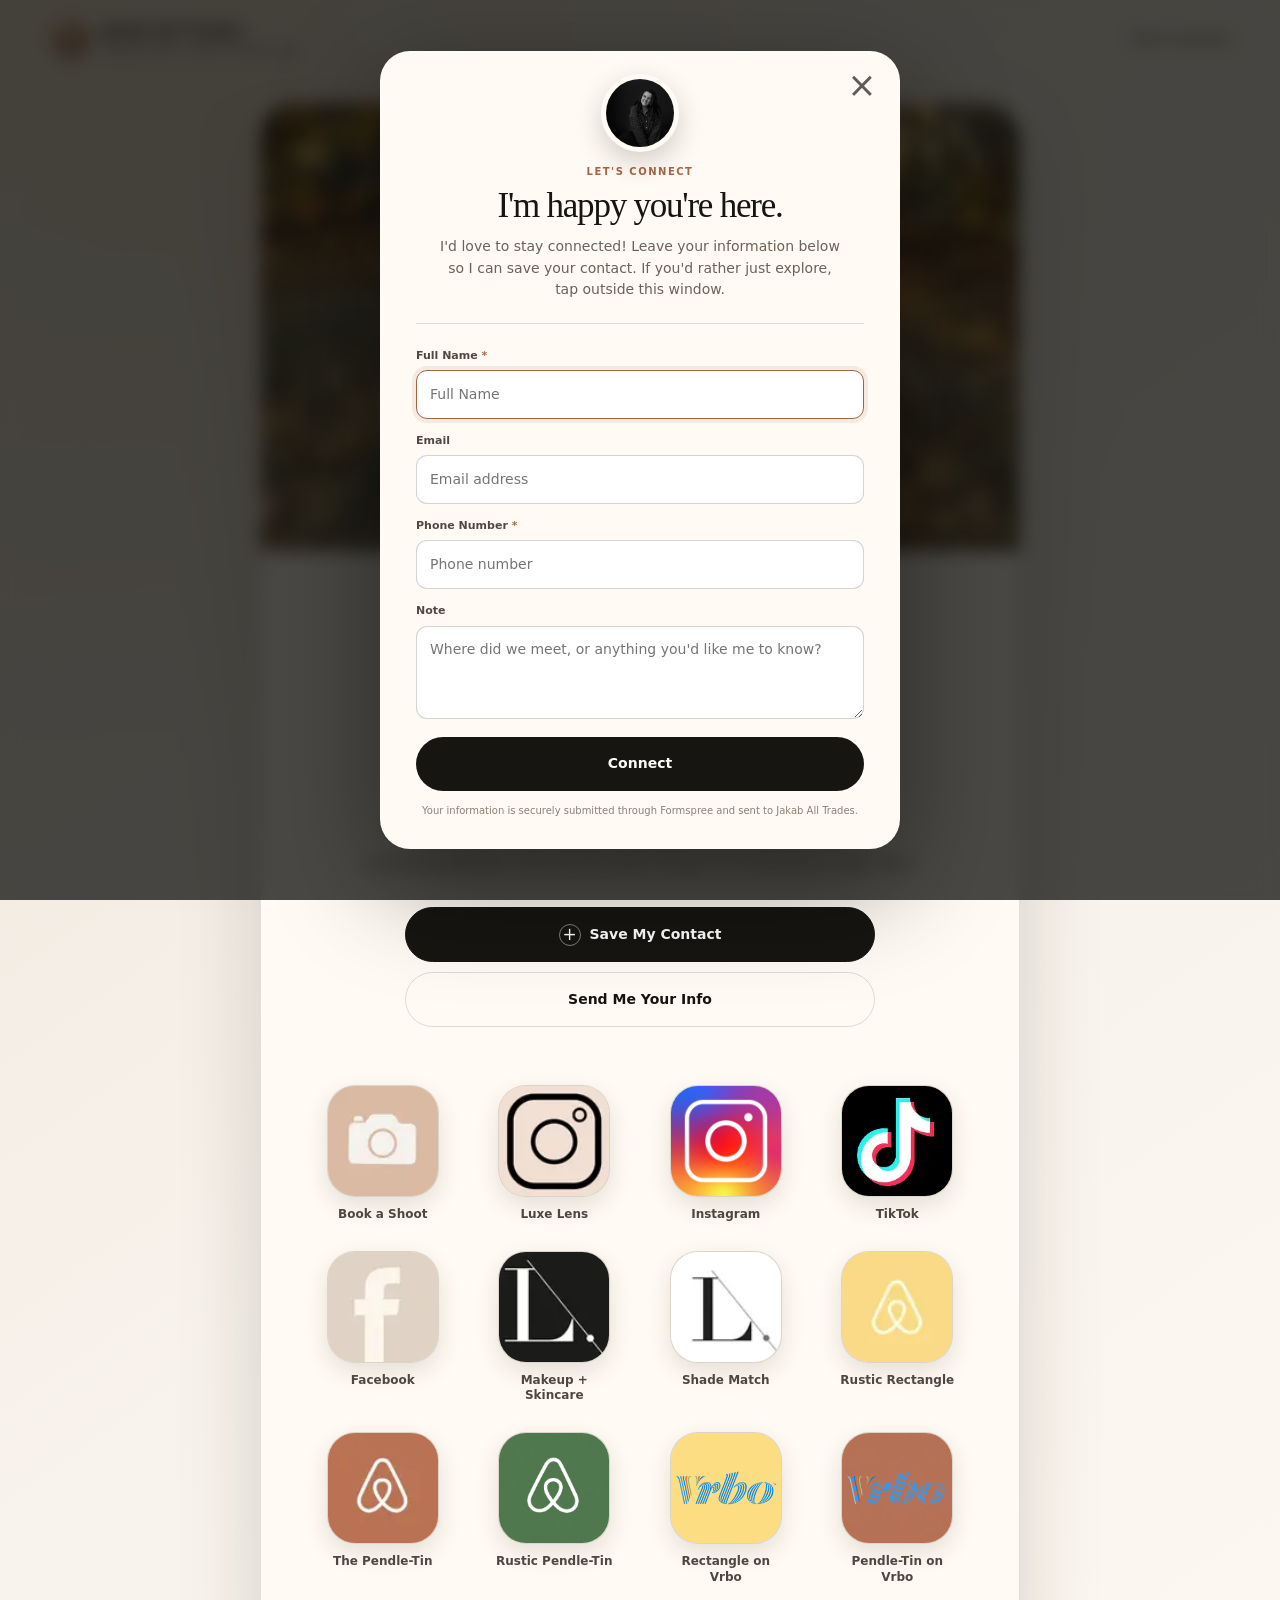
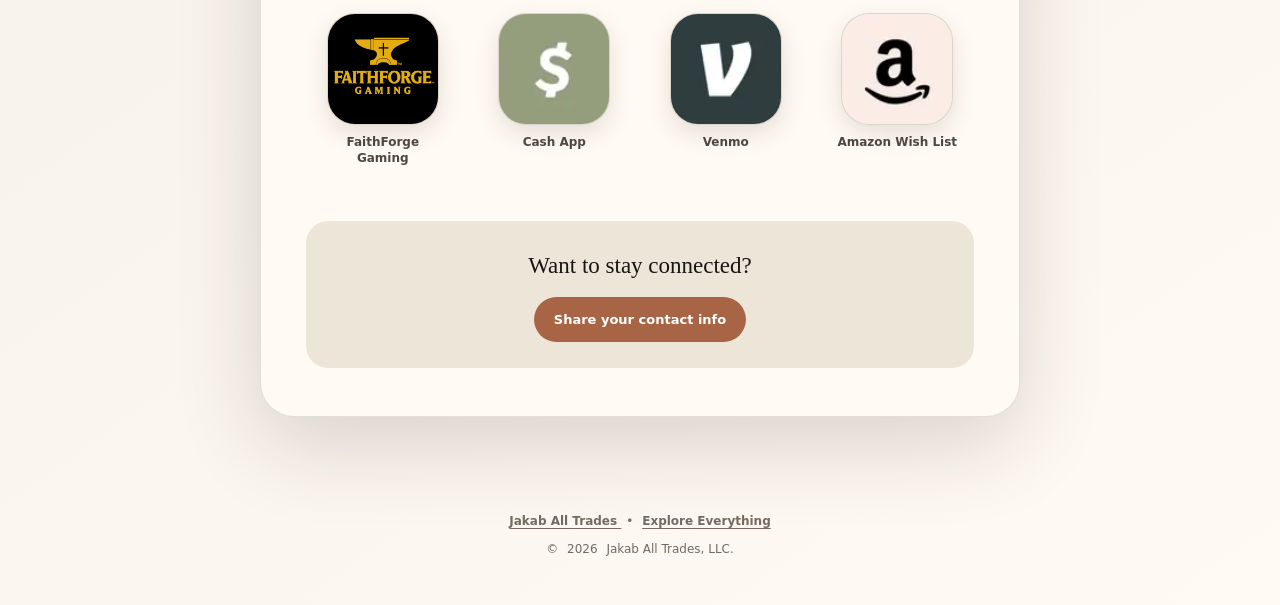
==== commit 667442b9: "Update print statement from 'Hello' to 'Goodbye'" ====
--- a/connect/index.html
+++ b/connect/index.html
@@ -7,21 +7,21 @@
 
   <title>Connect with Lucy Jakab | Jakab All Trades</title>
 
-  <meta
-    name="description"
-    content="Connect with Lucy Jakab of Jakab All Trades in Pendleton, South Carolina. Find Luxe Lens Photography, stays near Clemson, social links, beauty favorites, FaithForge Gaming, and more.">
-
-  <meta
-    name="robots"
-    content="noindex,follow,max-image-preview:large">
-
-  <meta
-    name="theme-color"
-    content="#171512">
-
-  <link
-    rel="canonical"
-    href="https://jakaballtrades.com/connect/">
+<meta
+  name="description"
+  content="Connect with Lucy Jakab of Jakab All Trades in Pendleton, South Carolina. Find Luxe Lens Photography, stays near Clemson, social links, beauty favorites, FaithForge Gaming, and more.">
+
+<meta
+  name="robots"
+  content="index,follow,max-image-preview:large">
+
+<meta
+  name="theme-color"
+  content="#171512">
+
+<link
+  rel="canonical"
+  href="https://jakaballtrades.com/connect/">
 
   <link
     rel="icon"
@@ -536,7 +536,7 @@
           <span class="digital-link-image">
 
             <img
-              src="../assets/images/link-vrbo.webp"
+              src="../assets/images/link-vrbo-yellow.webp"
               alt=""
               width="180"
               height="180">
@@ -561,7 +561,7 @@
           <span class="digital-link-image">
 
             <img
-              src="../assets/images/link-vrbo.webp"
+              src="../assets/images/link-vrbo-pink.webp"
               alt=""
               width="180"
               height="180">
--- a/assets/css/styles.css
+++ b/assets/css/styles.css
@@ -1030,7 +1030,8 @@
 }
 
 .digital-cover {
-  height: 310px;
+  width: 100%;
+  aspect-ratio: 1100 / 648;
   overflow: hidden;
 
   background: var(--ink);
@@ -2187,10 +2188,6 @@
 
 @media (max-width: 760px) {
 
-  .digital-cover {
-    height: 250px;
-  }
-
   .digital-avatar {
     width: 150px;
 
@@ -2263,10 +2260,6 @@
     border-radius: 0;
 
     box-shadow: none;
-  }
-
-  .digital-cover {
-    height: 205px;
   }
 
   .digital-avatar {
